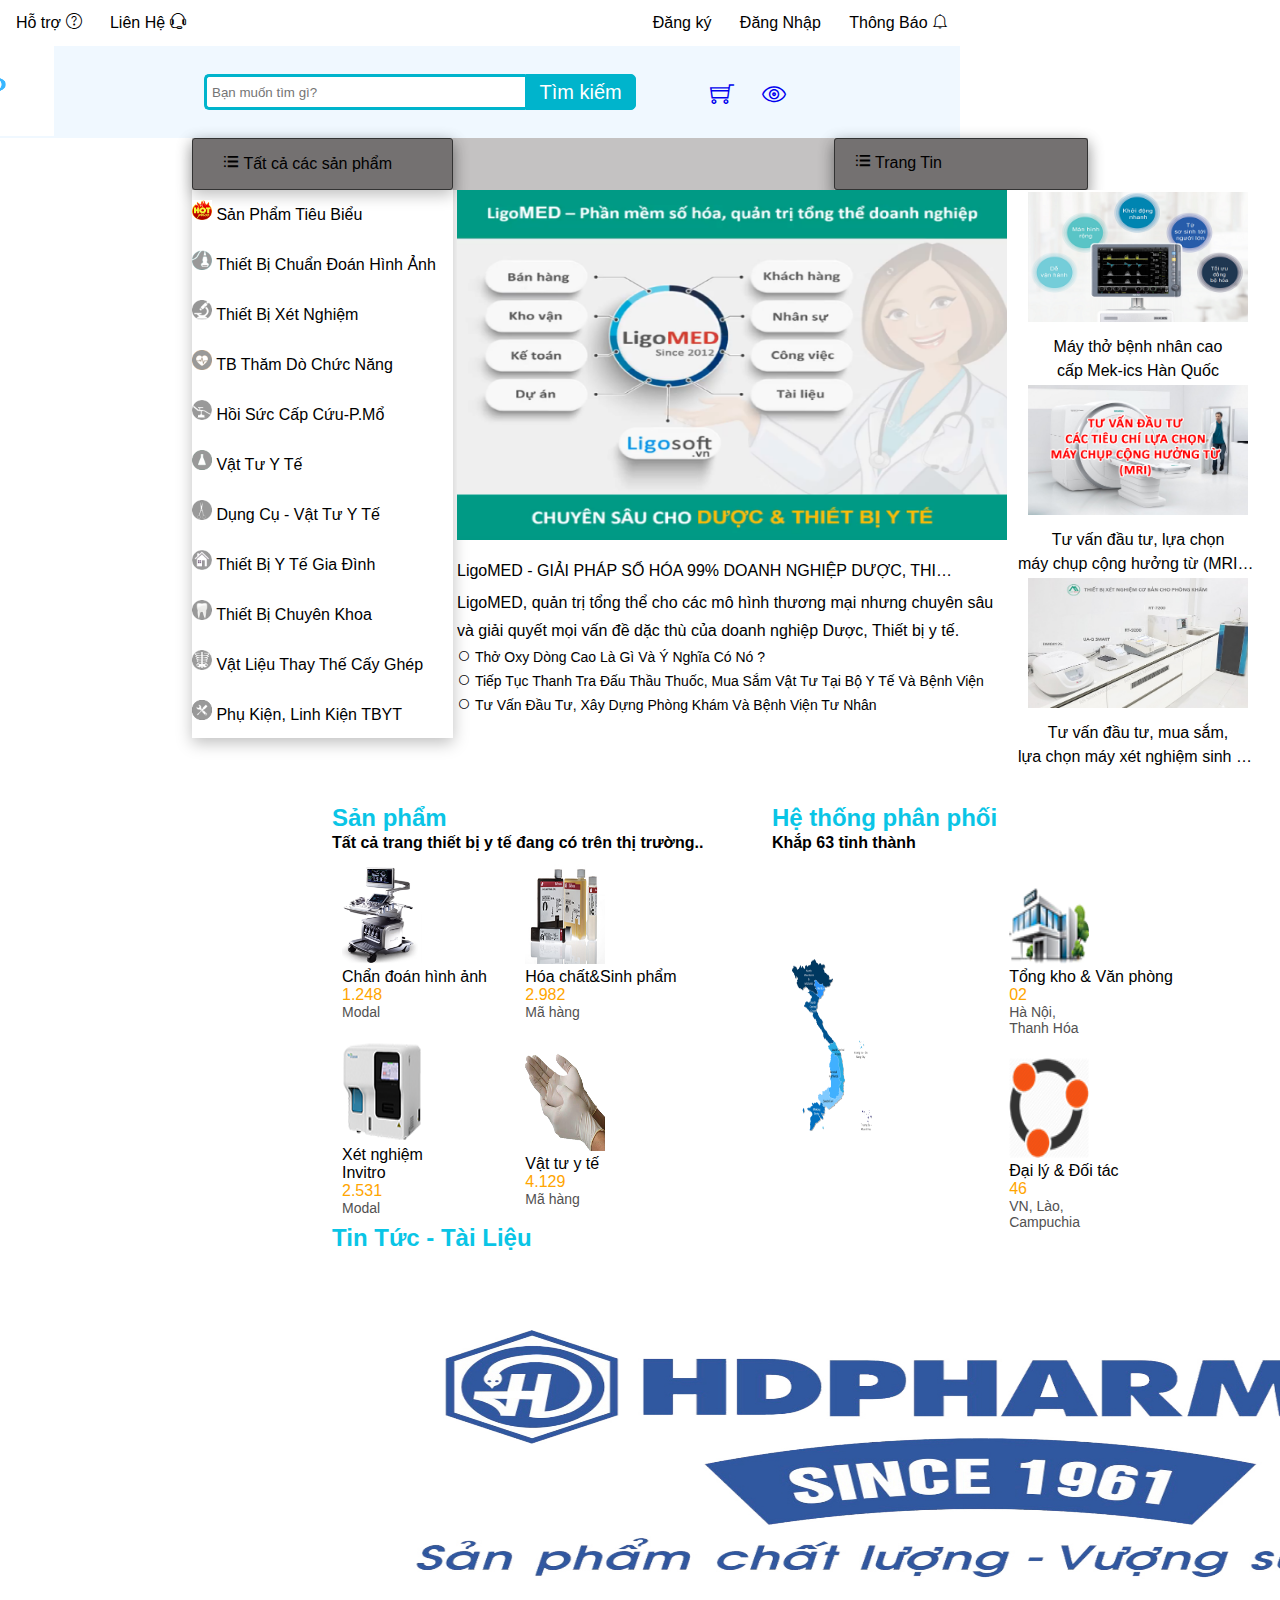
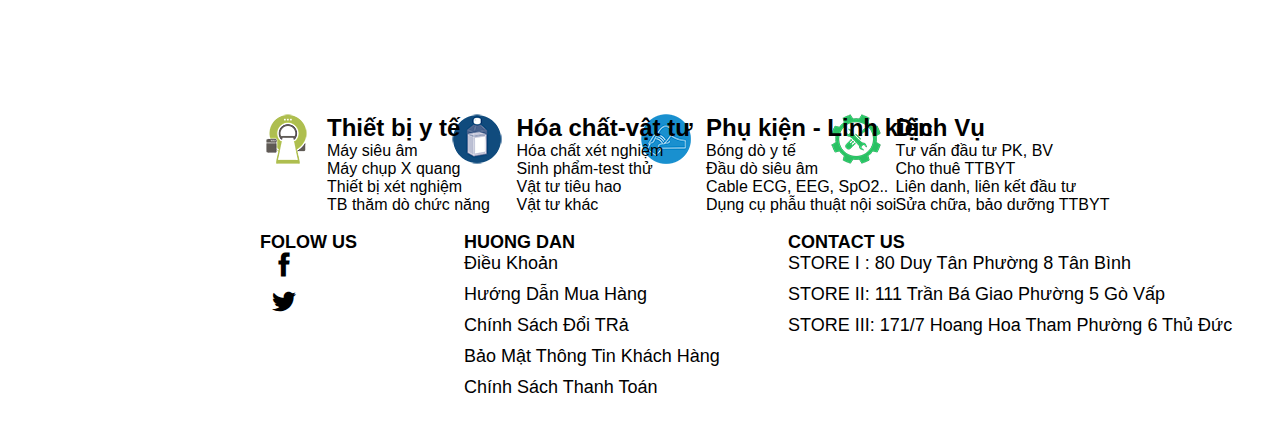
==== index.html @ 3cb0aa47 "update code" ====
<!DOCTYPE html>
<html lang="en">
<head>
    <meta charset="UTF-8">
    <meta http-equiv="X-UA-Compatible" content="IE=edge">
    <meta name="viewport" content="width=device-width, initial-scale=1.0">
    <title>Vật tư K&P</title>
    <link rel="stylesheet" href="./css/projecct1.css">
    <link rel="stylesheet" href="./themify-icons-font/themify-icons/themify-icons.css">
    <link rel="website icon" type="png" href="./img/K.png">
</head>
<body>
    <div class="wrapper">
        <header>
            <div class="top-header">
                <ul class="menu">
                    <li><a href="./html/project1.html">
                        Trang Chủ
                        <i class="ti-home"></i>
                    </a></li>
                    <li><a href="#">
                        Hỗ trợ
                        <i class="ti-help-alt"></i>
                    </a></li>
                    <li><a href="#" id="btnLH">
                        Liên Hệ
                        <i class="ti-headphone-alt"></i>
                    </a></li>
                </ul>
                <ul class="login">
                    <li><a href="./html/login.html">Đăng ký</a></li>
                    <li><a href="./html/login.html">Đăng Nhập</a></li>
                    <li><a href="#">
                        Thông Báo
                        <i class="ti-bell"></i>
                    </a></li>
                </ul>
            </div>
            <div class="bot-header">
                <div class="logo">
                    <img src="./img/K.png" alt="" height="90px" width="150px">
                </div>
                <div class="wrap">
                    <form action="" class="search" method="post">
                        <input type="text" class="searchTerm" placeholder="Bạn muốn tìm gì?" >
                        <button type="submit" class="searchButton" disabled>
                          Tìm kiếm 
                       </button>
                     </form>
                </div>
                
                 <div class="shop-cart">
                        <ul class="shop-icon">
                            <li><a href="#">
                                <i class="ti-shopping-cart"></i>
                            </a></li>
                            <li><a href="#">
                                <i class="ti-eye"></i>
                            </a></li>
                        </ul>
                </div>
              
            </div>
        </header>
        <div class="nav">
                    <ul class="product">
                        <a href="./html/product0.html"><i class="ti-menu-alt"></i>
                            Tất cả các sản phẩm
                             </a>
                        <div class="sub-nav">
                        <div class="menu-nav">
                            <li>
                                <a href="./html/product.html">
                                    <img src="./img/hot.png" alt="" width="20px" height="20px">
                                    Sản phẩm tiêu biểu
                                </a>
                                <ul class="product-1"  style="padding: 0 24px 0 0 ; top: 0px;">
                                    <li>
                                        <a href="#">
                                            <img src="./img/humasis-viet-nam.jpg" alt="" width="20px" height="20px" >
                                            Thiết Bị Chuẩn Đoán Hình Ảnh</a>
                                    </li>
                                    <li>
                                        <a href="#">
                                            <img src="./img/0-may-dien-tim.jpg" alt="" width="20px" height="20px">
                                            Thiết Bị Thăm Dò Chức Năng</a>
                                    </li>
                                    <li>
                                        <a href="#">
                                            <img src="./img/may-sinh-hoa.jpg" alt="" width="20px" height="20px">
                                            Thiết Bị Phòng Xét Nghiệm</a>
                                    </li>
                                    <li>
                                        <a href="#">
                                            <img src="./img/0-may-noi-soi.jpg" alt="" width="20px" height="20px">
                                            Thiết Bị Nội Soi </a>
                                    </li>
                                    <li>
                                        <a href="#">
                                            <img src="./img/0-may-dien-tim.jpg" alt="" width="20px" height="20px"
                                            >
                                            Linh Kiện, Phụ Kiện Y Tế</a>
                                    </li>
                                    <div class="product-2">
                                        <img src="./img/0-Mindray_1.jpg" alt="" width="550px" height="300px">
                                    </div>
                                    <div class="container-1">
                                       <table>
                                        <tr>
                                            <th >
                                                    <img src="./img/Mindray3.jpg" alt="" width="183px" height="150px">
                                            </th>
                                            <th >
                                                    <img src="./img/Mindray2.jpg" alt="" width="183px" height="150px">
                                            </th>
                                            <th >
                                                    <img src="./img/Mindray4.jpg" alt="" width="183px" height="150px">
                                            </th>
                                        </tr>
                                       </table>
                                    </div> 
                                </ul>
                            </li>
                            <li>
                                <a href="./html/product1.html">
                                    <img src="./img/1-sieu-am-4d.png" alt="" width="20px" height="20px">
                                    Thiết bị chuẩn đoán hình ảnh   </a>
                                    <ul class="product-1" style="padding: 0 47px 0 0 ;  top: 0px; "><li>
                                            <a href="#">
                                                <img src="./img/humasis-viet-nam.jpg" alt="" width="20px" height="20px">
                                                Máy Siêu âm</a>
                                        </li>
                                        <li>
                                            <a href="#">
                                                <img src="./img/0-may-x-quang.jpg" alt="" width="20px" height="20px">
                                                máy x quang</a>
                                        </li>
                                        <li>
                                            <a href="#">
                                                <img src="./img/may-ct-scanner.jpg" alt="" width="20px" height="20px">
                                                chụp cắt lớp -CT scaner</a>
                                        </li>
                                        <li>
                                            <a href="#">
                                                <img src="./img/0-may-mri.jpg" alt=""width="20px" height="20px">
                                                máy công hưởng từ - RMI </a>
                                        </li>
                                        <li>
                                            <a href="#">
                                                <img src="./img/0-may-noi-soi.jpg" alt="" width="20px" height="20px">
                                                máy soi nội soi</a>
                                        </li>
                                        <div class="product-2">
                                            <img src="./img/GE_1.png" alt="" width="550px" height="300px">
                                        </div>
                                        <div class="container-1">
                                           <table>
                                        
                                            <tr>
                                                <th >
                                                        <img src="./img/Philips1.jpg" alt="" width="183px" height="150px">
                                                </th>
                                                <th >
                                                        <img src="./img/siemens1.jpg" alt="" width="183px" height="150px">
                                                </th>
                                                <th >
                                                        <img src="./img/toshiba-1.jpg" alt="" width="183px" height="150px">
                                                </th>
                                               
                                            </tr>
                                            
                                           </table>
                                        </div> 
                                    </ul>
                            </li>
                            <li>
                                <a href="./html/product2.html">
                                    <img src="./img/xet-nghiem.png" alt="" width="20px" height="20px">
                                    Thiết bị xét nghiệm </a>
                                    <ul class="product-1  " style="padding: 0 47px 0 0 ;  top: 0px; ">
                                        <li>
                                            <a href="#">
                                                <img src="./img/may-huyet-hoc.jpg" alt="" width="20px" height="20px">
                                                máy xét nghiệm huyết học</a>
                                        </li>
                                        <li>
                                            <a href="#">
                                                <img src="./img/may-sinh-hoa.jpg" alt="" width="20px" height="20px">
                                                máy xét nghiệm sinh hóa</a>
                                        </li>
                                        <li>
                                            <a href="#">
                                                <img src="./img/may-nuoc-tieu.jpg" alt=""width="20px" height="20px" >
                                                máy xét nghiệm nước tiểu</a>
                                        </li>
                                        <li>
                                            <a href="#">
                                                <img src="./img/may-xet-nghiem.png" alt="" width="20px" height="20px">
                                                 máy xét nghiệm khác </a>
                                        </li>
                                        <li>
                                            <a href="#">
                                                <img src="./img/may-mien-dich.jpg" alt="" width="20px" height="20px">
                                                Máy xét nghiệm miễn dịch</a>
                                        </li>
                                        <div class="product-2">
                                            <img src="./img/0-Sysmex_1.jpg" alt="" width="550px" height="300px">
                                        </div>
                                        <div class="container-1">
                                           <table>
                                            <tr>
                                                <th >
                                                        <img src="./img/Mek1.jpg" alt="" width="183px" height="150px">
                                                </th>
                                                <th >
                                                        <img src="./img/bionet-1.jpg" alt="" width="183px" height="150px">
                                                </th>
                                                <th >
                                                        <img src="./img/Bistos1.jpg" alt="" width="183px" height="150px">
                                                </th>
                                            </tr>
                                           </table>
                                        </div> 
                                    </ul>
                            </li>
                            <li>
                                <a href="./html/product3.html">
                                    <img src="./img/tham-do-chuc-nang.png" alt="" width="20px" height="20px">
                                    TB thăm dò chức năng </a>
                                    <ul class="product-1" style="padding: 0 85px 0 0 ; top: 0px;  ">
                                        <li>
                                            <a href="#">
                                                <img src="./img/0-may-dien-tim.jpg" alt="" width="20px" height="20px">
                                                máy điện tim</a>
                                        </li>
                                        <li>
                                            <a href="#">
                                                <img src="./img/may-dien-nao.jpg" alt="" width="20px" height="20px">
                                                máy điện não</a>
                                        </li>
                                        <li>
                                            <a href="#">
                                                <img src="./img/may-do-thinh-luc.jpg" alt="" width="20px" height="20px">
                                                thiết bị thính học</a>
                                        </li>
                                        <li>
                                            <a href="#">
                                                <img src="./img/may-do-loang-xuong.jpg" alt="" width="20px" height="20px">
                                                máy đo loãng xương </a>
                                        </li>
                                        <li>
                                            <a href="#">
                                                <img src="./img/may-dien-co.jpg" alt="" width="20px" height="20px">
                                                máy điện cơ</a>
                                        </li>
                                        <div class="product-2">
                                            <img src="./img/karl-storz.jpg" alt="" width="550px" height="300px">
                                        </div>
                                        <div class="container-1">
                                           <table>
                                            <tr>
                                                <th >
                                                        <img src="./img/Drager1.jpg" alt="" width="183px" height="150px">
                                                </th>
                                                <th >
                                                        <img src="./img/Stryker.jpg" alt="" width="183px" height="150px">
                                                </th>
                                                <th >
                                                        <img src="./img/Mek1.jpg" alt="" width="183px" height="150px">
                                                </th>
                                            </tr>
                                           </table>
                                        </div> 
                                    </ul>
                            </li>
                            <li>
                                <a href="./html/product4.html">
                                    <img src="./img/phong-mo.png" alt="" width="20px" height="20px">
                                    Hồi sức cấp cứu-P.Mổ</a>
                                    <ul class="product-1" style="padding: 0 80px 0 0 ; top: 0px;  ">
                                        <li>
                                            <a href="#">
                                                <img src="./img/ban-mo.jpg" alt="" width="20px" height="20px">
                                                bàn mổ</a>
                                        </li>
                                        <li>
                                            <a href="#">
                                                <img src="./img/den-mo.jpg" alt="" width="20px" height="20px">
                                                đèn mổ</a>
                                        </li>
                                        <li>
                                            <a href="#">
                                                <img src="./img/phau-thuat-noi-soi.jpg" alt="" width="20px" height="20px">
                                                TB phẫu thuật nội soi</a>
                                        </li>
                                        <li>
                                            <a href="#">
                                                <img src="./img/may-tho.jpg" alt="" width="20px" height="20px">
                                                máy gây mê máy thở </a>
                                        </li>
                                        <li>
                                            <a href="#">
                                                <img src="./img/may-soc-tim.jpg" alt="" width="20px" height="20px">
                                                thiết bị khác</a>
                                        </li>
                                        <div class="product-2">
                                            <img src="./img/karl-storz.jpg" alt="" width="550px" height="300px">
                                        </div>
                                        <div class="container-1">
                                           <table>
                                            <tr>
                                                <th >
                                                        <img src="./img/Drager1.jpg" alt="" width="183px" height="150px">
                                                </th>
                                                <th >
                                                        <img src="./img/Stryker.jpg" alt="" width="183px" height="150px">
                                                </th>
                                                <th >
                                                        <img src="./img/Mek1.jpg" alt="" width="183px" height="150px">
                                                </th>
                                            </tr>
                                           </table>
                                        </div> 
                                    </ul>
                            </li>
                            <li>
                                <a href="./html/product5.html">
                                    <img src="./img/2-0-Chemistry-Icon-VECTOR.png" alt="" width="20px" height="20px">
                                    Vật tư y tế </a>
                                    <ul class="product-1" style="top: 0px;">
                                        <li>
                                            <a href="#">
                                                <img src="./img/0-bom-kim-tiem.jpeg" alt="" width="20px" height="20px">
                                                vật tư tiêu hao </a>
                                        </li>
                                        <li>
                                            <a href="#">
                                                <img src="./img/phim-x-quang.jpg" alt="" width="20px" height="20px">
                                                VT chẩn đoán hình ảnh</a>
                                        </li>
                                        <li>
                                            <a href="#">
                                                <img src="./img/vat-lieu-nha-khoa.jpeg" alt="" width="20px" height="20px">
                                                vật tư vật liệu nha khoa</a>
                                        </li>
                                        <li>
                                            <a href="#">
                                                <img src="./img/vat-tu-chan-thuong-chinh-hinh.png" alt="" width="20px" height="20px">
                                                vật tư chấn thương chỉnh hình </a>
                                        </li>
                                        <li>
                                            <a href="#">
                                                <img src="./img/vat-tu-tham-my.jpg" alt="" width="20px" height="20px">
                                                vật tư y tế khác </a>
                                        </li>
                                        <div class="product-2">
                                            <img src="./img/0-vat-tu-y-te.jpg" alt="" width="550px" height="300px">
                                        </div>
                                        <div class="container-1">
                                           <table>
                                            <tr>
                                                <th >
                                                        <img src="./img/0-vat-tu-tieu-hao-nhua.jpg" alt="" width="183px" height="150px">
                                                </th>
                                                <th >
                                                        <img src="./img/vat-tu-tieu-hao-giay.jpg" alt="" width="183px" height="150px">
                                                </th>
                                                <th >
                                                        <img src="./img/vat-tu-tieu-hao-bong-vai.jpg" alt="" width="183px" height="150px">
                                                </th>
                                            </tr>
                                           </table>
                                        </div> 
                                    </ul>
                            </li>
                            <li>
                                <a href="./html/product6.html">
                                    <img src="./img/dung-cu-phau-thuat.png" alt="" width="20px" height="20px">
                                    dụng cụ - vật tư y tế</a>
                                    <ul class="product-1" style="padding: 0 47px 0 0 ;  top: 0px; ">
                                        <li>
                                            <a href="#">
                                                <img src="./img/giuong-y-te.jpg" alt="" width="20px" height="20px">
                                                nội thất y tế </a>
                                        </li>
                                        <li>
                                            <a href="#">
                                                <img src="./img/hop-hap-dung-cu.jpg" alt="" width="20px" height="20px">
                                                dụng cụ khám</a>
                                        </li>
                                        <li>
                                            <a href="#">
                                                <img src="./img/ong-nghe-y-te.jpg" alt="" width="20px" height="20px">
                                                dụng cụ phẫu thuật mở</a>
                                        </li>
                                        <li>
                                            <a href="#">
                                                <img src="./img/dung-cu-phau-thuat-noi-soi.jpg" alt="" width="20px" height="20px">
                                                dụng cụ phẫu thuật nội soi</a>
                                        </li>
                                        <li>
                                            <a href="#">
                                                <img src="./img/dung-cu-y-te.jpg" alt="" width="20px" height="20px">
                                                vật dụng y tế </a>
                                        </li>
                                        <div class="product-2">
                                            <img src="./img/phau-thuat-noi-soi-karl-storz-full-hd.jpg" alt="" width="550px" height="300px">
                                        </div>
                                        <div class="container-1">
                                           <table>
                                            <tr>
                                                <th >
                                                        <img src="./img/dung-cu-phau-thuat-mo.jpg" alt="" width="183px" height="150px">
                                                </th>
                                                <th >
                                                        <img src="./img/0-dung-cu-kham-ben.jpg" alt="" width="183px" height="150px">
                                                </th>
                                                <th >
                                                        <img src="./img/0-noi-that-benh-vien.jpg" alt="" width="183px" height="150px">
                                                </th>
                                            </tr>
                                           </table>
                                        </div> 
                                    </ul>
                            </li>
                            <li>
                                <a href="./html/product7.html">
                                    <img src="./img/y-te-gia-dinh.png" alt="" width="20px" height="20px">
                                    Thiết bị y tế gia đình </a>
                                    <ul class="product-1" style="padding: 0 88px 0 0 ; top: 0px;  ">
                                        <li>
                                            <a href="#">
                                                <img src="./img/1-may-do-huyet-ap.jpg" alt="" width="20px" height="20px">
                                                máy đo huyết áp</a>
                                        </li>
                                        <li>
                                            <a href="#">
                                                <img src="./img/may-do-duong-huyet.jpg" alt="" width="20px" height="20px">
                                                máy đo đường huyết</a>
                                        </li>
                                        <li>
                                            <a href="#">
                                                <img src="./img/nhiet-ke-hong-ngoai.jpg" alt="" width="20px" height="20px">
                                                nhiệt kế</a>
                                        </li>
                                        <li>
                                            <a href="#">
                                                <img src="./img/may-tro-thinh.jpg" alt="" width="20px" height="20px">
                                                máy trợ thính </a>
                                        </li>
                                        <li>
                                            <a href="#">
                                                <img src="./img/may-massage.png" alt="" width="20px" height="20px">
                                                máy mát xa</a>
                                        </li>
                                        <div class="product-2">
                                            <img src="./img/may-do-huyet-ap-dien-tu.jpg" alt="" width="550px" height="300px">
                                        </div>
                                        <div class="container-1">
                                           <table>
                                            <tr>
                                                <th >
                                                        <img src="./img/may-hut-dich-dom-dai.jpg" alt="" width="183px" height="150px">
                                                </th>
                                                <th >
                                                        <img src="./img/may-khi-dung.jpg" alt="" width="183px" height="150px">
                                                </th>
                                                <th >
                                                        <img src="./img/may-tro-thinh-1.jpg" alt="" width="183px" height="150px">
                                                </th>
                                            </tr>
                                           </table>
                                        </div> 
                                    </ul>
                            </li>
                            <li>
                                <a href="./html/product8.html">
                                    <img src="./img/rang-ham-mat.png" alt="" width="20px" height="20px">
                                    Thiết bị chuyên khoa</a>
                                    <ul class="product-1" style="padding: 0 88px 0 0 ;  top: 0px; ">
                                        <li>
                                            <a href="#">
                                                <img src="./img/0-khoan-xuong.png" alt="" width="20px" height="20px">
                                                khoa chấn thương chỉnh hình</a>
                                        </li>
                                        <li>
                                            <a href="#">
                                                <img src="./img/may-soi-co-tu-cung.jpg" alt="" width="20px" height="20px">
                                                khoa sản - nhi</a>
                                        </li>
                                        <li>
                                            <a href="#">
                                                <img src="./img/ghe-tai-mui-hong.jpg" alt="" width="20px" height="20px">
                                                khoa tai mũi họng</a>
                                        </li>
                                        <li>
                                            <a href="#">
                                                <img src="./img/ghe-rang.jpg" alt="" width="20px" height="20px">
                                               khoa răng hàm mặt </a>
                                        </li>
                                        <li>
                                            <a href="#">
                                                <img src="./img/may-do-khuc-xa.jpg" alt="" width="20px" height="20px">
                                                khoa mắt</a>
                                        </li>
                                        <div class="product-2">
                                            <img src="./img/bionet.jpg" alt="" width="550px" height="300px">
                                        </div>
                                        <div class="container-1">
                                           <table>
                                        
                                            <tr>
                                                <th >
                                                        <img src="./img/bistos.jpg" alt="" width="183px" height="150px">
                                                </th>
                                                <th >
                                                        <img src="./img/ak.jpg" alt="" width="183px" height="150px">
                                                </th>
                                                <th >
                                                        <img src="./img/zerone.jpg" alt="" width="183px" height="150px">
                                                </th>
                                               
                                            </tr>
                                            
                                           </table>
                                        </div> 
                                    </ul>
                            </li>
                            <li>
                                <a href="./html/product9.html">
                                    <img src="./img/0-chup-x-quang.jpg" alt="" width="20px" height="20px">
                                    vật liệu thay thế cấy ghép</a>
                                    <ul class="product-1" style="padding: 0 88px 0 0 ; top: 0px;  ">
                                        <li>
                                            <a href="#">
                                                <img src="./img/tim_nhan_tao.jpg" alt="" width="20px" height="20px">
                                                khoa tim mạch lồng ngực </a>
                                        </li>
                                        <li>
                                            <a href="#">
                                                <img src="./img/kho_mat.jpg" alt="" width="20px" height="20px">
                                                khoa mắt</a>
                                        </li>
                                        <li>
                                            <a href="#">
                                                <img src="./img/0-ho_hinh_y_khoa.jpg" alt="" width="20px" height="20px">
                                                khoa chấn thương chỉnh hình cột sống</a>
                                        </li>
                                        <li>
                                            <a href="#">
                                                <img src="./img/mang_nhi.jpg" alt="" width="20px" height="20px">
                                                khoa tai-mũi-họng </a>
                                        </li>
                                        <li>
                                            <a href="#">
                                                <img src="./img/khop_nhan_tao.jpg" alt="" width="20px" height="20px">
                                                vật liệu cấy ghép khác</a>
                                        </li>
                                        <div class="product-2">
                                            <img src="./img/Vat-lieu-cay-ghep-thay-the.jpg" alt="" width="550px" height="300px">
                                        </div>
                                        <div class="container-1">
                                           <table>
                                            <tr>
                                                <th >
                                                        <img src="./img/ProgramDirectorPatrick.jpg" alt="" width="183px" height="150px">
                                                </th>
                                                <th >
                                                        <img src="./img/83.jpg" alt="" width="183px" height="150px">
                                                </th>
                                                <th >
                                                        <img src="./img/phau-thuat-thay-the-doan-dong-mach-chu-bi-boc-tach.jpg" alt="" width="183px" height="150px">
                                                </th>
                                               
                                            </tr>
                                           </table>
                                        </div> 
                                    </ul>
                            </li>
                            <li>
                                <a href="./html/product10.html">
                                    <img src="./img/sua-thiet-bi-y-te.png" alt="" width="20px" height="20px">
                                    phụ kiện, linh kiện TBYT </a>
                                    <ul class="product-1" style="padding: 0 88px 0 0 ; top: 0px;  ">
                                        <li>
                                            <a href="#">
                                                <img src="./img/phu_kien.png" alt="" width="20px" height="20px">
                                                linh kiện phụ kiện theo máy</a>
                                        </li>
                                        <li>
                                            <a href="#">
                                                <img src="./img/0-dau-do-sieu-am.jpg" alt="" width="20px" height="20px">
                                                linh kiện phụ kiện chung</a>
                                        </li>
                                      
                                        <li>
                                            <a href="#">
                                                <img src="./img/dichvu.png" alt="" width="20px" height="20px">
                                                dịch vụ kỹ thuật </a>
                                        </li>
                                       
                                        <div class="product-2">
                                            <img src="./img/danh-sach-phu-kien-tat-ca-cac-hang.jpg" alt="" width="550px" height="300px">
                                        </div>
                                        <div class="container-1">
                                           <table>
                                            <tr>
                                                <th >
                                                        <img src="./img/ong-soi-tmh-optice-shenda.jpg" alt="" width="183px" height="150px">
                                                </th>
                                                <th >
                                                        <img src="./img/phu-kien-dao-mo-dien.jpg" alt="" width="183px" height="150px">
                                                </th>
                                                <th >
                                                        <img src="./img/linh-kien-may-tho-gay-me.jpg" alt="" width="183px" height="150px">
                                                </th>
                                               
                                            </tr>
                                            
                                           </table>
                                        </div> 
                            </li>
                        </div> 
                    </div> 

                    <div class="slider">
                        <a href="#" >
                            <img src="./img/ligomed-2.png" alt="" width="550px" height="350px">
                        </a>
                        <a href="#"class="text"
                        >LigoMED - GIẢI PHÁP SỐ HÓA 99% DOANH NGHIỆP DƯỢC, THIẾT BỊ Y TẾ
                        </a>
                        <p  style="line-height: 28px; overflow: hidden;">LigoMED, quản trị tổng thể cho các mô hình thương mại nhưng chuyên sâu <br>
                            và giải quyết mọi vấn đề dặc thù của doanh nghiệp Dược, Thiết bị y tế.</p>
                        <ul class="slider1">
                            <li> <a href="#">
                                 <i class="ti-control-record"></i>   Thở Oxy dòng cao là gì và ý nghĩa có nó ?
                            </a></li>
                            <li><a href="#">
                              <i class="ti-control-record"></i>  Tiếp tục thanh tra đấu thầu thuốc, mua sắm vật tư tại Bộ Y tế và bệnh viện
                            </a></li>
                            <li><a href="#">
                                <i class="ti-control-record"></i> Tư vấn đầu tư, xây dựng Phòng khám và Bệnh viện tư nhân

                            </a></li>
                        </ul>
                        <div class="table-1">
                            <table>
                                <tr>
                                    <td>
                                        <a href="#">
                                            <img src="./img/may-tho-mek.png" alt="" width="220px" height="130px"> 
                                            <p class="p1">Máy thở bệnh nhân cao <br>
                                                cấp Mek-ics Hàn Quốc</p>
                                        </a>
                                       
                                    </td>
                            
                                </tr>
                                <tr>
                                    <td>
                                        <a href="#">
                                            <img src="./img/lua-chon-may-chup-cong-huong-tu-mri.png" alt="" width="220px"  height="130px">
                                            <p class="p1">Tư vấn đầu tư, lựa chọn <br>
                                                 máy chụp cộng hưởng từ (MRI) hiệu quả nhất</p>
                                        </a>
                                    </td>
                                </tr>
                                <tr>
                                    <td>
                                        <a href="#">
                                            <img src="./img/Gioi thieu Combo may xét nghiem Rayto.jpg" alt="" width="220px"  height="130px">
                                            <p class="p1">Tư vấn đầu tư, mua sắm, <br>
                                                 lựa chọn máy xét nghiệm sinh hóa máu</p>
                                        </a>
                                    </td>
                                </tr>
                            </table>
                        </div>
                        
                    </div>
                    </ul>
                 <ul class="news-site">
                                  
                    <a href="#">
                        <i class="ti-menu-alt"></i>
                        Trang Tin
                    </a>
                    <li><a href="#">
                        <img src="./img/bg-li-tt1.png" alt="" width="20px" height="20px">
                        tin tức tổng hợp</a></li>
                    <li><a href="#">
                        <img src="./img/dau-tu-thiet-bi-y-te.png" alt="" width="20px" height="20px">
                        đầu tư bệnh viện phòng khám</a></li>
                    <li><a href="#">
                        <img src="./img/kien-thuc-thiet-bi-y-te.png" alt="" width="20px" height="20px">
                        cẩm nang trang thiết bị y tế </a></li>
                    <li><a href="#">
                        <img src="./img/cong-nghe-moi.jpg" alt="" width="20px" height="20px">
                        sản phẩm công nghệ mới </a></li>
                    <li><a href="#">
                        <img src="./img/hang-san-xuat-thiet-bi-y-te.png" alt="" width="20px" height="20px">
                        giới thiệu các hãng sản xuất </a></li>
                </ul>
            </div>
            <section>
                <div class="div-1">
                    <div class="div-2">
                        <table class="container-3">
                            <tr>
                                <th style="float: left;">
                                    <a href="#">Sản phẩm</a>
                                </th>
                            </tr>
                            <th colspan="2">
                                <p>Tất cả trang thiết bị y tế đang có trên thị trường..</p>
                            </th>
                            <tr>
                                <td>
                                    <div class="div-12">
                                        <img src="./img/sieuam.png" alt="" width="80px" height="100px">
                                    </div>
                                    <div class="div-8">
                                        <div class="div-9"> Chẩn đoán hình ảnh</div>
                                        <div class="div-10">1.248</div>
                                        <div class="div-11">Modal</div>
                                    </div>
                                </td>
                                <td>
                                    <div class="div-12">
                                        <img src="./img/hoachat.jpg" alt="" width="80px" height="100px">
                                    </div>
                                    <div class="div-8">
                                        <div class="div-9"> Hóa chất&Sinh phẩm</div>
                                        <div class="div-10">2.982</div>
                                        <div class="div-11">Mã hàng</div>
                                    </div>
                                </td>
                            </tr>
                            <tr>
                                <td>
                                    <div class="div-12">
                                        <img src="./img/xetnghiem.png" alt="" width="80px" height="100px">
                                    </div>
                                    <div class="div-8">
                                        <div class="div-9"> Xét nghiệm <br>Invitro</div>
                                        <div class="div-10">2.531</div>
                                        <div class="div-11">Modal</div>
                                    </div>
                                </td>
                                <td>
                                    <div class="div-12">
                                        <img src="./img/vattu.png" alt="" width="80px" height="100px">
                                    </div>
                                    <div class="div-8">
                                        <div class="div-9"> Vật tư y tế</div>
                                        <div class="div-10">4.129</div>
                                        <div class="div-11">Mã hàng</div>
                                    </div>
                                </td>
                            </tr>
                        </table>
                    </div>
                    <div class="div-3">
                        <table class="container-3">
                            <tr>
                                <th>
                                    <a href="#">Hệ thống phân phối</a>
                                </th>
                            </tr>
                            <tr>
                                <th colspan="2">
                                    <p style="float: left;">Khắp 63 tỉnh thành</p>
                                </th>
                            </tr>
                            <tr>
                                <td rowspan="2">
                                    <div class="div-12">
                                         <img src="./img/bando.png" alt="" width="100px" height="180px">
                                    </div>
                        
                                 </td>
                                <td>
                                    <div class="div-12">
                                         <img src="./img/vanphong.png" alt="" width="80px" height="100px">
                                    </div>
                                    <div class="div-8">
                                    <div class="div-9"> Tổng kho & Văn phòng</div>
                                    <div class="div-10">02</div>
                                    <div class="div-11">Hà Nội,<br>
                                        Thanh Hóa</div>
                                    </div>
                                </td>
                            </tr>
                            <tr>
                                <td>
                                    <div class="div-12">
                                        <img src="./img/doitac.png" alt="" width="80px" height="100px">
                                    </div>
                                    <div class="div-8">
                                        <div class="div-9"> Đại lý & Đối tác</div>
                                        <div class="div-10">46</div>
                                        <div class="div-11">VN, Lào,<br>
                                        Campuchia</div>
                                    </div>
                                </td>
                            </tr>
                        </table>
                    </div>
                    <div class="div-4" >
                        <table class="container-3">
                            <tr>
                                <th style="float: left;">
                                    <a href="#">Tin Tức - Tài Liệu</a>
                                </th>
                            </tr>
                            <th colspan="2">
                                <p style="float: left;">Tin tức, tài liệu, văn bản..trang thiết bị y tế</p>
                            </th>
                            <tr>
                                <td>
                                    <div class="div-12">
                                        <img src="./img/catalogue.png" alt="" width="80px" height="100px">
                                    </div>
                                    <div class="div-8">
                                        <div class="div-9"> Catalouge, Manual..</div>
                                        <div class="div-10">6.479</div>
                                        <div class="div-11">Tài liệu</div>
                                    </div>
                                </td>
                                <td>
                                    <div class="div-12">
                                        <img src="./img/hospital.png" alt="" width="80px" height="100px">
                                    </div>
                                    <div class="div-8">
                                        <div class="div-9"> Tư Vấn Đầu Tư, Mua Sắm</div>
                                        <div class="div-10">295</div>
                                        <div class="div-11">Bài Viết</div>
                                    </div>
                                </td>                                
                            </tr>
                                <tr>
                                    <td>
                                        <div class="div-12">
                                            <img src="./img/boyte.png" alt="" width="80px" height="100px">
                                        </div>
                                        <div class="div-8">
                                            <div class="div-9"> Nghị định, Thông tư,<br> Công văn..</div>
                                            <div class="div-10">192</div>
                                            <div class="div-11">Văn bản</div>
                                        </div>
                                    </td>                           
                                    <td>
                                        <div class="div-12">
                                            <img src="./img/news.png" alt="" width="80px" height="100px">
                                        </div>
                                        <div class="div-8">
                                            <div class="div-9"> Tin Tức TBYT</div>
                                            <div class="div-10">683</div>
                                            <div class="div-11">Update liên tục..</div>
                                        </div>
                                    </td>         
                                </tr>
                        </table>
                    </div>
                </div>
                <div class="banner">
                    <img src="./img/logo-1600x900.jpg" alt="" height="400px " width="1300px">
                </div>
            </section>
            <aside></aside> 
               <footer>
                    <table class="container-4">
                        <tr >
                            <td>
                                <div class="div_1"><img src="./img/ctscan.png" alt=""></div>
                                <div class="div_2"> <h4>Thiết bị y tế</h4>
                                    <div class="div_3">
                                        <p>
                                            <a href="#"> Máy siêu âm</a>
                                        </p>
                                        <p>
                                            <a href="#">Máy chụp X quang</a>
                                        </p>
                                        <p>
                                            <a href="#">Thiết bị xét nghiệm</a>
                                        </p>
                                        <p>
                                            <a href="#"> TB thăm dò chức năng</a>
                                        </p>
                                    </div>
                                </div>
                                
                            </td>
                            
                            <td >
                                <div class="div_1"><img src="./img/hoachatvattu.png" alt=""></div>
                                <div class="div_2"> <h4>Hóa chất-vật tư</h4>
                                    <div class="div_3">
                                        <p>
                                            <a href="#"> Hóa chất xét nghiệm</a>
                                        </p>
                                        <p>
                                            <a href="#">Sinh phẩm-test thử</a>
                                        </p>
                                        <p>
                                            <a href="#">Vật tư tiêu hao</a>
                                        </p>
                                        <p>
                                            <a href="#">Vật tư khác </a>
                                        </p>
                                    </div>
                                </div>
                            </td>
                            <td>
                                <div class="div_1"><img src="./img/phukien.png" alt=""></div>
                                <div class="div_2"> <h4>Phụ kiện - Linh kiện </h4>
                                    <div class="div_3">
                                        <p>
                                            <a href="#"> Bóng dò y tế</a>
                                        </p>
                                        <p>
                                            <a href="#">Đầu dò siêu âm</a>
                                        </p>
                                        <p>
                                            <a href="#">Cable ECG, EEG, SpO2..</a>
                                        </p>
                                        <p>
                                            <a href="#"> Dụng cụ phẫu thuật nội soi</a>
                                        </p>
                                    </div>
                                </div>
                                
                            </td>
                            <td>
                                <div class="div_1"><img src="./img/dichvukt.png" alt=""></div>
                                <div class="div_2"> <h4>Dịch Vụ</h4>
                                    <div class="div_3">
                                        <p>
                                            <a href="#">Tư vấn đầu tư PK, BV</a>
                                        </p>
                                        <p>
                                            <a href="#">Cho thuê TTBYT</a>
                                        </p>
                                        <p>
                                            <a href="#">Liên danh, liên kết đầu tư</a>
                                        </p>
                                        <p>
                                            <a href="#">Sửa chữa, bảo dưỡng TTBYT</a>
                                        </p>
                                    </div>
                                </div>
                                
                            </td>
                           

                        </tr>
                    </table>
                   <div class="row">
                      <div class="boxcenter2">
                       <div class="boxfooter1 colorc mgr2">
                           <h4>FOLOW US</h4>
                            <div class="add mgb10">
                                <a href="https://m.me/shopvattuyte">
                                    <I class="ti-facebook"></I> 
                                </a>   
                   
                            </div>
                            <div class="add mgb10">
                                <a href="https://m.me/shopvattuyte">
                                <i class="ti-twitter-alt"></i>
                                </a>
                            </div>
                       </div>
                       <div class="boxfooter2 colorc mgr2">
                           <h4>HUONG DAN</h4>
                           <div class="add mgb10">
                            <a href="">Điều Khoản</a>
                        </div>
                           <div class="add mgb10">
                            <a href="">Hướng Dẫn Mua Hàng</a>
                        </div>
                           <div class="add mgb10">
                            <a href="">Chính Sách Đổi TRả</a>
                        </div>
                           <div class="add mgb10">
                            <a href="">Bảo Mật Thông Tin Khách Hàng</a>
                        </div>
                           <div class="add mgb10">
                            <a href="">Chính Sách Thanh Toán</a>
                        </div>
                       </div>
                       <div class="boxfooter3 colorc mgr2">
                           <h4>CONTACT US</h4>
                           <div class="add mgb10">STORE I : 80 Duy Tân phường 8 tân bình </div>
                           <div class="add mgb10">STORE II: 111 trần bá giao phường 5 gò vấp </div>
                           <div class="add mgb10">STORE III: 171/7 Hoang Hoa Tham phường 6 thủ đức</div>
                       </div>
                      </div> 
                   </div>
                  
               </footer>
        </div>
    </div>
</body>
</html>
---- css/projecct1.css ----
*{
    margin: 0px auto;
    padding: 0px;
    box-sizing: border-box;
}
html{
    font-family: Arial, Helvetica, sans-serif;
}
.wrapper{
    height: 1000px;
    width: 100%;
    display: grid;
    grid-template-columns: repeat(auto-fit,minmax(200px,lfr));
    gap: 20px;
}
header{
    height: 138px;
    width: 100%;
    position: absolute;


}
.top-header{
    width: 1080px;
    height: 46px;
    line-height: 46px;
    display: inline-block;
    position: absolute;
    right: 25%;

}
.top-header li{
    display: inline-block;
    position: relative;
}

.top-header li a {
    color: #000;
    text-decoration: none;
    padding: 0 12px;
    display: block;
}
.top-header li:hover a{
    color: blue;
}
.login{
    float:right;
 
}
.menu{
    display: inline-block;
}
.bot-header{
    width: 1080px;
    height: 92px;
    line-height: 46px;
    display: inline-block;
    right: 25%;
    position: absolute;
    top: 46px;
    background-color:aliceblue;
 
}
.logo{
    display: inline-block;
    padding: 0 24px;
}
.search {
    width: 100%;
    position: relative;
    display: flex;
}
  
.searchTerm {
    width: 100%;
    border: 3px solid #00B4CC;
    border-right: none;
    padding: 5px;
    height: 36px;
    border-radius: 5px 0 0 5px;
    outline: none;
    color: #9DBFAF;
  }
  
.searchTerm:focus
{
    color: #00B4CC;
}
  
  .searchButton 
  {
    width: 150px;
    height: 36px;
    border: 1px solid #00B4CC;
    background: #00B4CC;
    text-align: center;
    color: #fff;
    border-radius: 0 5px 5px 0;
    cursor: pointer;
    font-size: 20px;
  }
  
  .wrap{
    width: 40%;
    position: absolute;
    top: 50%;
    left: 50%;
    transform: translate(-50%, -50%);
  }

.shop-cart {
    display: inline-block;
    position: absolute;
    right: 15%;
    top: 28px;
}
.shop-icon {
    height: 50px;
    width: 100%;
    line-height: 50px;
    display: inline-block;
}
.shop-icon li{
    display: inline-block;
    position: relative;
}
.shop-icon li a {
    text-decoration: none;
    padding: 0 12px;
    display: block;
}
.shop-icon li:hover a {
    color: blue;
}
.ti-shopping-cart {
    font-size: 24px;
}
.ti-eye {
    font-size: 24px;
}
.nav{
    height: 52px;
    width: 70%;
    position: relative;
    top: 138px;
    background-color: #c4c2c2;
} 
.product{ 
    position: absolute;
    width: max-content;
    height: 600px;
    box-shadow: 0px 5px 15px rgba(0,0,0,0.25);

   
 }
 .product li{
    list-style: none;
    /* display: none; */
   
 }
 .product > li >a{
    min-width:220px ;
    display: block;
 }

 .nav ul:hover li  {
    display: block;
 }

 .product a{
    color: #000;
    text-decoration: none;
    line-height: 50px;
    display: block;
 }

.product li a {
    color: #000;
    text-decoration: none;
    line-height: 50px;
    display: block;
    text-transform: capitalize;
}

.product li:hover > ul{
    display: block;
    z-index: 3;
    background-color: #fff;

}
.product .product-1 li:hover a,
.product > li:hover > a {
    color: #0ac5e6;
}


.sub-nav li:hover> a{
    color: #0ac5e6;
}
.product .product-1  {
    position: absolute;
    left: 100%;
    display: none;
    left: 235px; 
    top: 50px;
}
.product-1{
    position: absolute;
    top: 0px;
    height: 550px;
    margin: 0 25px;
    padding: 0 12px 0 0px;
    top: 0px;
}
.product-1 li {
    list-style: none;
    min-width: max-content;
} 
.product-1 a{
    left: 250px;
}
 .news-site{
    position: absolute;
    right: 0px;
    box-shadow: 0px 5px 15px rgba(0,0,0,0.25);

    
}
.product > a{
    text-decoration: none;
    color: #000;
    line-height: 50px;
    padding: 0px 60px 0 30px;
    border: solid 1px #333;
    background-color: #747171;
    border-radius: 3px;
    box-shadow: 0px 5px 15px rgba(0,0,0,0.25);
}
.product:hover > a{
    color: #0ac5e6
}
.news-site:hover >a{
    color: #0ac5e6;
}
.news-site > a{
    text-decoration: none;
    color: #000;
    line-height: 50px;
    padding: 15px 145px 18px 20px;
    border: solid 1px #333;
    background-color: #747171;
    border-radius: 3px;
    box-shadow: 0px 5px 15px rgba(0,0,0,0.25);

}
.news-site li a{
    color: #000;
    text-decoration: none;
    line-height: 50px;
    display: block;
    text-transform: capitalize;
 }
 .news-site li {
    list-style: none;
 }
 .news-site li:hover a{ 
    color: #0ac5e6;
 }
.sub-nav{
    width: 260px;
    height: 500px;
    position: absolute;
    top:52px;
}
 .slider{
    width: max-content;
    position: absolute;
    left: 260px;
    right: 0px;
    top: 52px;
    z-index: 2;
    padding: 0 0 0 5px;
}
 .product-2{
    position: absolute;
    height: 300px;
    top: 0px;
    left: 268px;
 }
 .container-1{
    width: 552px;
    position:absolute;
    display: inline-block;
    top: 300px;
    left: 260px;
    padding: 0 0 0 5px;
    background: #fff;
    height: 280px;
 }
 
 .slider a{
    line-height: 36px;
 }
 .slider a:hover{
    color: #0ac5e6;
    text-decoration: underline;
 }
 .slider1 li a{
    line-height: 24px;
    font-size: 14px;
 }

.slider1 a:hover{
    color: #0ac5e6;
    text-decoration: underline;
 }
 .slider.text a{
    width: 200px;
 }
 .text {
    width: 500px;
    white-space: nowrap;
    overflow: hidden;
    margin: 0px;
    text-overflow: ellipsis;

 }

 .table-1{
    position: absolute; 
    top: 0px;
    left: 555px;
    width: 262px;
    text-align: center;
    font-size: 16px;
    background: #fff;
 }
 .p1{
    width: 240px;
    white-space: nowrap;
    overflow: hidden;
    margin: 0px;
    text-overflow: ellipsis;
    line-height: 24px;

 }
.div-1{
    width:75%;
    height: 500px;
    position: absolute;
    left: 300px;
}
.div-2,.div-3,.div-4{
    display: inline-block;
}
.div_3{
    font-size: 16px;
}
.div_2 a{
    text-decoration: none;
    color: #000;
}
.div_2 a:hover{
    text-decoration: underline;
    color: #0ac5e6;
}
.container-3{
    display: inline-block;
    padding: 30px;
    height: 416px;
}
.container-3 td{
    padding: 10px;
}
.container-3 a{
    text-decoration: none;
    color: #0ac5e6;
    font-size: 24px;
}
.banner{
    position: absolute;
    top: 480px;
    left: 300px;
}
.div-10 {
    color: orange;
}
.div-11{
    color: #525151;
    font-size: 14px;
}
section{
    width: 100%;
    height: 900px;
    /* background-color: #00B4CC; */
    position:relative;
    top :700px;
}
footer{
    top: 650px;
    position: relative;
    width: 75%;
    min-height: 150px;
    padding: 50px 100px;
    display: flex;
    justify-content: space-between;
    flex-wrap: wrap;
   
}
.container-4{
    width: 100%;
}
.div_1 {
    display: inline-block;
}
.div_2{
    display: inline-block;
    position: absolute;
    padding: 0 0 0 15px;
    font-size: 24px;
}
.boxcenter{
   width: 70%;
   margin: 0 auto;
}
.boxtopleft {
   float: left;
   height: 50px;
}
.row{
   float: left;
   position: absolute;
   top: 170px;
   width: 100%;
   margin-bottom: 20px;

}
.boxcenter2{
   width: 50%;
   margin: 0 auto;
   width: 1200px;
   height: 200px;
   text-transform: capitalize;
}

.boxfooter1{
   
    width: 15%;
    float: left;
}
.boxfooter2 {
   width: 25%;
   float: left;

}
.boxfooter3 {
   width: 53%;
   float: left;
}
.mgr2{
   margin-right: 2%;
}
.textcenter{
   text-align: center;
}
.colorc{
   color:#000;
   top: 400px;
   font-size: 18px;
}

.mgb10 {
   margin-bottom: 10px;
}
.add a{
    text-decoration: none;
    color:#000;

}
.ti-facebook{
    font-size: 24px;
    color: #000;
    padding: 12px;
}
.ti-twitter-alt{
    font-size:24px;
    color: #000;
    padding: 12px;
}
---- themify-icons-font/themify-icons/themify-icons.css ----
@font-face {
	font-family: 'themify';
	src:url('fonts/themify.eot?-fvbane');
	src:url('fonts/themify.eot?#iefix-fvbane') format('embedded-opentype'),
		url('fonts/themify.woff?-fvbane') format('woff'),
		url('fonts/themify.ttf?-fvbane') format('truetype'),
		url('fonts/themify.svg?-fvbane#themify') format('svg');
	font-weight: normal;
	font-style: normal;
}

[class^="ti-"], [class*=" ti-"] {
	font-family: 'themify';
	speak: none;
	font-style: normal;
	font-weight: normal;
	font-variant: normal;
	text-transform: none;
	line-height: 1;

	/* Better Font Rendering =========== */
	-webkit-font-smoothing: antialiased;
	-moz-osx-font-smoothing: grayscale;
}

.ti-wand:before {
	content: "\e600";
}
.ti-volume:before {
	content: "\e601";
}
.ti-user:before {
	content: "\e602";
}
.ti-unlock:before {
	content: "\e603";
}
.ti-unlink:before {
	content: "\e604";
}
.ti-trash:before {
	content: "\e605";
}
.ti-thought:before {
	content: "\e606";
}
.ti-target:before {
	content: "\e607";
}
.ti-tag:before {
	content: "\e608";
}
.ti-tablet:before {
	content: "\e609";
}
.ti-star:before {
	content: "\e60a";
}
.ti-spray:before {
	content: "\e60b";
}
.ti-signal:before {
	content: "\e60c";
}
.ti-shopping-cart:before {
	content: "\e60d";
}
.ti-shopping-cart-full:before {
	content: "\e60e";
}
.ti-settings:before {
	content: "\e60f";
}
.ti-search:before {
	content: "\e610";
}
.ti-zoom-in:before {
	content: "\e611";
}
.ti-zoom-out:before {
	content: "\e612";
}
.ti-cut:before {
	content: "\e613";
}
.ti-ruler:before {
	content: "\e614";
}
.ti-ruler-pencil:before {
	content: "\e615";
}
.ti-ruler-alt:before {
	content: "\e616";
}
.ti-bookmark:before {
	content: "\e617";
}
.ti-bookmark-alt:before {
	content: "\e618";
}
.ti-reload:before {
	content: "\e619";
}
.ti-plus:before {
	content: "\e61a";
}
.ti-pin:before {
	content: "\e61b";
}
.ti-pencil:before {
	content: "\e61c";
}
.ti-pencil-alt:before {
	content: "\e61d";
}
.ti-paint-roller:before {
	content: "\e61e";
}
.ti-paint-bucket:before {
	content: "\e61f";
}
.ti-na:before {
	content: "\e620";
}
.ti-mobile:before {
	content: "\e621";
}
.ti-minus:before {
	content: "\e622";
}
.ti-medall:before {
	content: "\e623";
}
.ti-medall-alt:before {
	content: "\e624";
}
.ti-marker:before {
	content: "\e625";
}
.ti-marker-alt:before {
	content: "\e626";
}
.ti-arrow-up:before {
	content: "\e627";
}
.ti-arrow-right:before {
	content: "\e628";
}
.ti-arrow-left:before {
	content: "\e629";
}
.ti-arrow-down:before {
	content: "\e62a";
}
.ti-lock:before {
	content: "\e62b";
}
.ti-location-arrow:before {
	content: "\e62c";
}
.ti-link:before {
	content: "\e62d";
}
.ti-layout:before {
	content: "\e62e";
}
.ti-layers:before {
	content: "\e62f";
}
.ti-layers-alt:before {
	content: "\e630";
}
.ti-key:before {
	content: "\e631";
}
.ti-import:before {
	content: "\e632";
}
.ti-image:before {
	content: "\e633";
}
.ti-heart:before {
	content: "\e634";
}
.ti-heart-broken:before {
	content: "\e635";
}
.ti-hand-stop:before {
	content: "\e636";
}
.ti-hand-open:before {
	content: "\e637";
}
.ti-hand-drag:before {
	content: "\e638";
}
.ti-folder:before {
	content: "\e639";
}
.ti-flag:before {
	content: "\e63a";
}
.ti-flag-alt:before {
	content: "\e63b";
}
.ti-flag-alt-2:before {
	content: "\e63c";
}
.ti-eye:before {
	content: "\e63d";
}
.ti-export:before {
	content: "\e63e";
}
.ti-exchange-vertical:before {
	content: "\e63f";
}
.ti-desktop:before {
	content: "\e640";
}
.ti-cup:before {
	content: "\e641";
}
.ti-crown:before {
	content: "\e642";
}
.ti-comments:before {
	content: "\e643";
}
.ti-comment:before {
	content: "\e644";
}
.ti-comment-alt:before {
	content: "\e645";
}
.ti-close:before {
	content: "\e646";
}
.ti-clip:before {
	content: "\e647";
}
.ti-angle-up:before {
	content: "\e648";
}
.ti-angle-right:before {
	content: "\e649";
}
.ti-angle-left:before {
	content: "\e64a";
}
.ti-angle-down:before {
	content: "\e64b";
}
.ti-check:before {
	content: "\e64c";
}
.ti-check-box:before {
	content: "\e64d";
}
.ti-camera:before {
	content: "\e64e";
}
.ti-announcement:before {
	content: "\e64f";
}
.ti-brush:before {
	content: "\e650";
}
.ti-briefcase:before {
	content: "\e651";
}
.ti-bolt:before {
	content: "\e652";
}
.ti-bolt-alt:before {
	content: "\e653";
}
.ti-blackboard:before {
	content: "\e654";
}
.ti-bag:before {
	content: "\e655";
}
.ti-move:before {
	content: "\e656";
}
.ti-arrows-vertical:before {
	content: "\e657";
}
.ti-arrows-horizontal:before {
	content: "\e658";
}
.ti-fullscreen:before {
	content: "\e659";
}
.ti-arrow-top-right:before {
	content: "\e65a";
}
.ti-arrow-top-left:before {
	content: "\e65b";
}
.ti-arrow-circle-up:before {
	content: "\e65c";
}
.ti-arrow-circle-right:before {
	content: "\e65d";
}
.ti-arrow-circle-left:before {
	content: "\e65e";
}
.ti-arrow-circle-down:before {
	content: "\e65f";
}
.ti-angle-double-up:before {
	content: "\e660";
}
.ti-angle-double-right:before {
	content: "\e661";
}
.ti-angle-double-left:before {
	content: "\e662";
}
.ti-angle-double-down:before {
	content: "\e663";
}
.ti-zip:before {
	content: "\e664";
}
.ti-world:before {
	content: "\e665";
}
.ti-wheelchair:before {
	content: "\e666";
}
.ti-view-list:before {
	content: "\e667";
}
.ti-view-list-alt:before {
	content: "\e668";
}
.ti-view-grid:before {
	content: "\e669";
}
.ti-uppercase:before {
	content: "\e66a";
}
.ti-upload:before {
	content: "\e66b";
}
.ti-underline:before {
	content: "\e66c";
}
.ti-truck:before {
	content: "\e66d";
}
.ti-timer:before {
	content: "\e66e";
}
.ti-ticket:before {
	content: "\e66f";
}
.ti-thumb-up:before {
	content: "\e670";
}
.ti-thumb-down:before {
	content: "\e671";
}
.ti-text:before {
	content: "\e672";
}
.ti-stats-up:before {
	content: "\e673";
}
.ti-stats-down:before {
	content: "\e674";
}
.ti-split-v:before {
	content: "\e675";
}
.ti-split-h:before {
	content: "\e676";
}
.ti-smallcap:before {
	content: "\e677";
}
.ti-shine:before {
	content: "\e678";
}
.ti-shift-right:before {
	content: "\e679";
}
.ti-shift-left:before {
	content: "\e67a";
}
.ti-shield:before {
	content: "\e67b";
}
.ti-notepad:before {
	content: "\e67c";
}
.ti-server:before {
	content: "\e67d";
}
.ti-quote-right:before {
	content: "\e67e";
}
.ti-quote-left:before {
	content: "\e67f";
}
.ti-pulse:before {
	content: "\e680";
}
.ti-printer:before {
	content: "\e681";
}
.ti-power-off:before {
	content: "\e682";
}
.ti-plug:before {
	content: "\e683";
}
.ti-pie-chart:before {
	content: "\e684";
}
.ti-paragraph:before {
	content: "\e685";
}
.ti-panel:before {
	content: "\e686";
}
.ti-package:before {
	content: "\e687";
}
.ti-music:before {
	content: "\e688";
}
.ti-music-alt:before {
	content: "\e689";
}
.ti-mouse:before {
	content: "\e68a";
}
.ti-mouse-alt:before {
	content: "\e68b";
}
.ti-money:before {
	content: "\e68c";
}
.ti-microphone:before {
	content: "\e68d";
}
.ti-menu:before {
	content: "\e68e";
}
.ti-menu-alt:before {
	content: "\e68f";
}
.ti-map:before {
	content: "\e690";
}
.ti-map-alt:before {
	content: "\e691";
}
.ti-loop:before {
	content: "\e692";
}
.ti-location-pin:before {
	content: "\e693";
}
.ti-list:before {
	content: "\e694";
}
.ti-light-bulb:before {
	content: "\e695";
}
.ti-Italic:before {
	content: "\e696";
}
.ti-info:before {
	content: "\e697";
}
.ti-infinite:before {
	content: "\e698";
}
.ti-id-badge:before {
	content: "\e699";
}
.ti-hummer:before {
	content: "\e69a";
}
.ti-home:before {
	content: "\e69b";
}
.ti-help:before {
	content: "\e69c";
}
.ti-headphone:before {
	content: "\e69d";
}
.ti-harddrives:before {
	content: "\e69e";
}
.ti-harddrive:before {
	content: "\e69f";
}
.ti-gift:before {
	content: "\e6a0";
}
.ti-game:before {
	content: "\e6a1";
}
.ti-filter:before {
	content: "\e6a2";
}
.ti-files:before {
	content: "\e6a3";
}
.ti-file:before {
	content: "\e6a4";
}
.ti-eraser:before {
	content: "\e6a5";
}
.ti-envelope:before {
	content: "\e6a6";
}
.ti-download:before {
	content: "\e6a7";
}
.ti-direction:before {
	content: "\e6a8";
}
.ti-direction-alt:before {
	content: "\e6a9";
}
.ti-dashboard:before {
	content: "\e6aa";
}
.ti-control-stop:before {
	content: "\e6ab";
}
.ti-control-shuffle:before {
	content: "\e6ac";
}
.ti-control-play:before {
	content: "\e6ad";
}
.ti-control-pause:before {
	content: "\e6ae";
}
.ti-control-forward:before {
	content: "\e6af";
}
.ti-control-backward:before {
	content: "\e6b0";
}
.ti-cloud:before {
	content: "\e6b1";
}
.ti-cloud-up:before {
	content: "\e6b2";
}
.ti-cloud-down:before {
	content: "\e6b3";
}
.ti-clipboard:before {
	content: "\e6b4";
}
.ti-car:before {
	content: "\e6b5";
}
.ti-calendar:before {
	content: "\e6b6";
}
.ti-book:before {
	content: "\e6b7";
}
.ti-bell:before {
	content: "\e6b8";
}
.ti-basketball:before {
	content: "\e6b9";
}
.ti-bar-chart:before {
	content: "\e6ba";
}
.ti-bar-chart-alt:before {
	content: "\e6bb";
}
.ti-back-right:before {
	content: "\e6bc";
}
.ti-back-left:before {
	content: "\e6bd";
}
.ti-arrows-corner:before {
	content: "\e6be";
}
.ti-archive:before {
	content: "\e6bf";
}
.ti-anchor:before {
	content: "\e6c0";
}
.ti-align-right:before {
	content: "\e6c1";
}
.ti-align-left:before {
	content: "\e6c2";
}
.ti-align-justify:before {
	content: "\e6c3";
}
.ti-align-center:before {
	content: "\e6c4";
}
.ti-alert:before {
	content: "\e6c5";
}
.ti-alarm-clock:before {
	content: "\e6c6";
}
.ti-agenda:before {
	content: "\e6c7";
}
.ti-write:before {
	content: "\e6c8";
}
.ti-window:before {
	content: "\e6c9";
}
.ti-widgetized:before {
	content: "\e6ca";
}
.ti-widget:before {
	content: "\e6cb";
}
.ti-widget-alt:before {
	content: "\e6cc";
}
.ti-wallet:before {
	content: "\e6cd";
}
.ti-video-clapper:before {
	content: "\e6ce";
}
.ti-video-camera:before {
	content: "\e6cf";
}
.ti-vector:before {
	content: "\e6d0";
}
.ti-themify-logo:before {
	content: "\e6d1";
}
.ti-themify-favicon:before {
	content: "\e6d2";
}
.ti-themify-favicon-alt:before {
	content: "\e6d3";
}
.ti-support:before {
	content: "\e6d4";
}
.ti-stamp:before {
	content: "\e6d5";
}
.ti-split-v-alt:before {
	content: "\e6d6";
}
.ti-slice:before {
	content: "\e6d7";
}
.ti-shortcode:before {
	content: "\e6d8";
}
.ti-shift-right-alt:before {
	content: "\e6d9";
}
.ti-shift-left-alt:before {
	content: "\e6da";
}
.ti-ruler-alt-2:before {
	content: "\e6db";
}
.ti-receipt:before {
	content: "\e6dc";
}
.ti-pin2:before {
	content: "\e6dd";
}
.ti-pin-alt:before {
	content: "\e6de";
}
.ti-pencil-alt2:before {
	content: "\e6df";
}
.ti-palette:before {
	content: "\e6e0";
}
.ti-more:before {
	content: "\e6e1";
}
.ti-more-alt:before {
	content: "\e6e2";
}
.ti-microphone-alt:before {
	content: "\e6e3";
}
.ti-magnet:before {
	content: "\e6e4";
}
.ti-line-double:before {
	content: "\e6e5";
}
.ti-line-dotted:before {
	content: "\e6e6";
}
.ti-line-dashed:before {
	content: "\e6e7";
}
.ti-layout-width-full:before {
	content: "\e6e8";
}
.ti-layout-width-default:before {
	content: "\e6e9";
}
.ti-layout-width-default-alt:before {
	content: "\e6ea";
}
.ti-layout-tab:before {
	content: "\e6eb";
}
.ti-layout-tab-window:before {
	content: "\e6ec";
}
.ti-layout-tab-v:before {
	content: "\e6ed";
}
.ti-layout-tab-min:before {
	content: "\e6ee";
}
.ti-layout-slider:before {
	content: "\e6ef";
}
.ti-layout-slider-alt:before {
	content: "\e6f0";
}
.ti-layout-sidebar-right:before {
	content: "\e6f1";
}
.ti-layout-sidebar-none:before {
	content: "\e6f2";
}
.ti-layout-sidebar-left:before {
	content: "\e6f3";
}
.ti-layout-placeholder:before {
	content: "\e6f4";
}
.ti-layout-menu:before {
	content: "\e6f5";
}
.ti-layout-menu-v:before {
	content: "\e6f6";
}
.ti-layout-menu-separated:before {
	content: "\e6f7";
}
.ti-layout-menu-full:before {
	content: "\e6f8";
}
.ti-layout-media-right-alt:before {
	content: "\e6f9";
}
.ti-layout-media-right:before {
	content: "\e6fa";
}
.ti-layout-media-overlay:before {
	content: "\e6fb";
}
.ti-layout-media-overlay-alt:before {
	content: "\e6fc";
}
.ti-layout-media-overlay-alt-2:before {
	content: "\e6fd";
}
.ti-layout-media-left-alt:before {
	content: "\e6fe";
}
.ti-layout-media-left:before {
	content: "\e6ff";
}
.ti-layout-media-center-alt:before {
	content: "\e700";
}
.ti-layout-media-center:before {
	content: "\e701";
}
.ti-layout-list-thumb:before {
	content: "\e702";
}
.ti-layout-list-thumb-alt:before {
	content: "\e703";
}
.ti-layout-list-post:before {
	content: "\e704";
}
.ti-layout-list-large-image:before {
	content: "\e705";
}
.ti-layout-line-solid:before {
	content: "\e706";
}
.ti-layout-grid4:before {
	content: "\e707";
}
.ti-layout-grid3:before {
	content: "\e708";
}
.ti-layout-grid2:before {
	content: "\e709";
}
.ti-layout-grid2-thumb:before {
	content: "\e70a";
}
.ti-layout-cta-right:before {
	content: "\e70b";
}
.ti-layout-cta-left:before {
	content: "\e70c";
}
.ti-layout-cta-center:before {
	content: "\e70d";
}
.ti-layout-cta-btn-right:before {
	content: "\e70e";
}
.ti-layout-cta-btn-left:before {
	content: "\e70f";
}
.ti-layout-column4:before {
	content: "\e710";
}
.ti-layout-column3:before {
	content: "\e711";
}
.ti-layout-column2:before {
	content: "\e712";
}
.ti-layout-accordion-separated:before {
	content: "\e713";
}
.ti-layout-accordion-merged:before {
	content: "\e714";
}
.ti-layout-accordion-list:before {
	content: "\e715";
}
.ti-ink-pen:before {
	content: "\e716";
}
.ti-info-alt:before {
	content: "\e717";
}
.ti-help-alt:before {
	content: "\e718";
}
.ti-headphone-alt:before {
	content: "\e719";
}
.ti-hand-point-up:before {
	content: "\e71a";
}
.ti-hand-point-right:before {
	content: "\e71b";
}
.ti-hand-point-left:before {
	content: "\e71c";
}
.ti-hand-point-down:before {
	content: "\e71d";
}
.ti-gallery:before {
	content: "\e71e";
}
.ti-face-smile:before {
	content: "\e71f";
}
.ti-face-sad:before {
	content: "\e720";
}
.ti-credit-card:before {
	content: "\e721";
}
.ti-control-skip-forward:before {
	content: "\e722";
}
.ti-control-skip-backward:before {
	content: "\e723";
}
.ti-control-record:before {
	content: "\e724";
}
.ti-control-eject:before {
	content: "\e725";
}
.ti-comments-smiley:before {
	content: "\e726";
}
.ti-brush-alt:before {
	content: "\e727";
}
.ti-youtube:before {
	content: "\e728";
}
.ti-vimeo:before {
	content: "\e729";
}
.ti-twitter:before {
	content: "\e72a";
}
.ti-time:before {
	content: "\e72b";
}
.ti-tumblr:before {
	content: "\e72c";
}
.ti-skype:before {
	content: "\e72d";
}
.ti-share:before {
	content: "\e72e";
}
.ti-share-alt:before {
	content: "\e72f";
}
.ti-rocket:before {
	content: "\e730";
}
.ti-pinterest:before {
	content: "\e731";
}
.ti-new-window:before {
	content: "\e732";
}
.ti-microsoft:before {
	content: "\e733";
}
.ti-list-ol:before {
	content: "\e734";
}
.ti-linkedin:before {
	content: "\e735";
}
.ti-layout-sidebar-2:before {
	content: "\e736";
}
.ti-layout-grid4-alt:before {
	content: "\e737";
}
.ti-layout-grid3-alt:before {
	content: "\e738";
}
.ti-layout-grid2-alt:before {
	content: "\e739";
}
.ti-layout-column4-alt:before {
	content: "\e73a";
}
.ti-layout-column3-alt:before {
	content: "\e73b";
}
.ti-layout-column2-alt:before {
	content: "\e73c";
}
.ti-instagram:before {
	content: "\e73d";
}
.ti-google:before {
	content: "\e73e";
}
.ti-github:before {
	content: "\e73f";
}
.ti-flickr:before {
	content: "\e740";
}
.ti-facebook:before {
	content: "\e741";
}
.ti-dropbox:before {
	content: "\e742";
}
.ti-dribbble:before {
	content: "\e743";
}
.ti-apple:before {
	content: "\e744";
}
.ti-android:before {
	content: "\e745";
}
.ti-save:before {
	content: "\e746";
}
.ti-save-alt:before {
	content: "\e747";
}
.ti-yahoo:before {
	content: "\e748";
}
.ti-wordpress:before {
	content: "\e749";
}
.ti-vimeo-alt:before {
	content: "\e74a";
}
.ti-twitter-alt:before {
	content: "\e74b";
}
.ti-tumblr-alt:before {
	content: "\e74c";
}
.ti-trello:before {
	content: "\e74d";
}
.ti-stack-overflow:before {
	content: "\e74e";
}
.ti-soundcloud:before {
	content: "\e74f";
}
.ti-sharethis:before {
	content: "\e750";
}
.ti-sharethis-alt:before {
	content: "\e751";
}
.ti-reddit:before {
	content: "\e752";
}
.ti-pinterest-alt:before {
	content: "\e753";
}
.ti-microsoft-alt:before {
	content: "\e754";
}
.ti-linux:before {
	content: "\e755";
}
.ti-jsfiddle:before {
	content: "\e756";
}
.ti-joomla:before {
	content: "\e757";
}
.ti-html5:before {
	content: "\e758";
}
.ti-flickr-alt:before {
	content: "\e759";
}
.ti-email:before {
	content: "\e75a";
}
.ti-drupal:before {
	content: "\e75b";
}
.ti-dropbox-alt:before {
	content: "\e75c";
}
.ti-css3:before {
	content: "\e75d";
}
.ti-rss:before {
	content: "\e75e";
}
.ti-rss-alt:before {
	content: "\e75f";
}
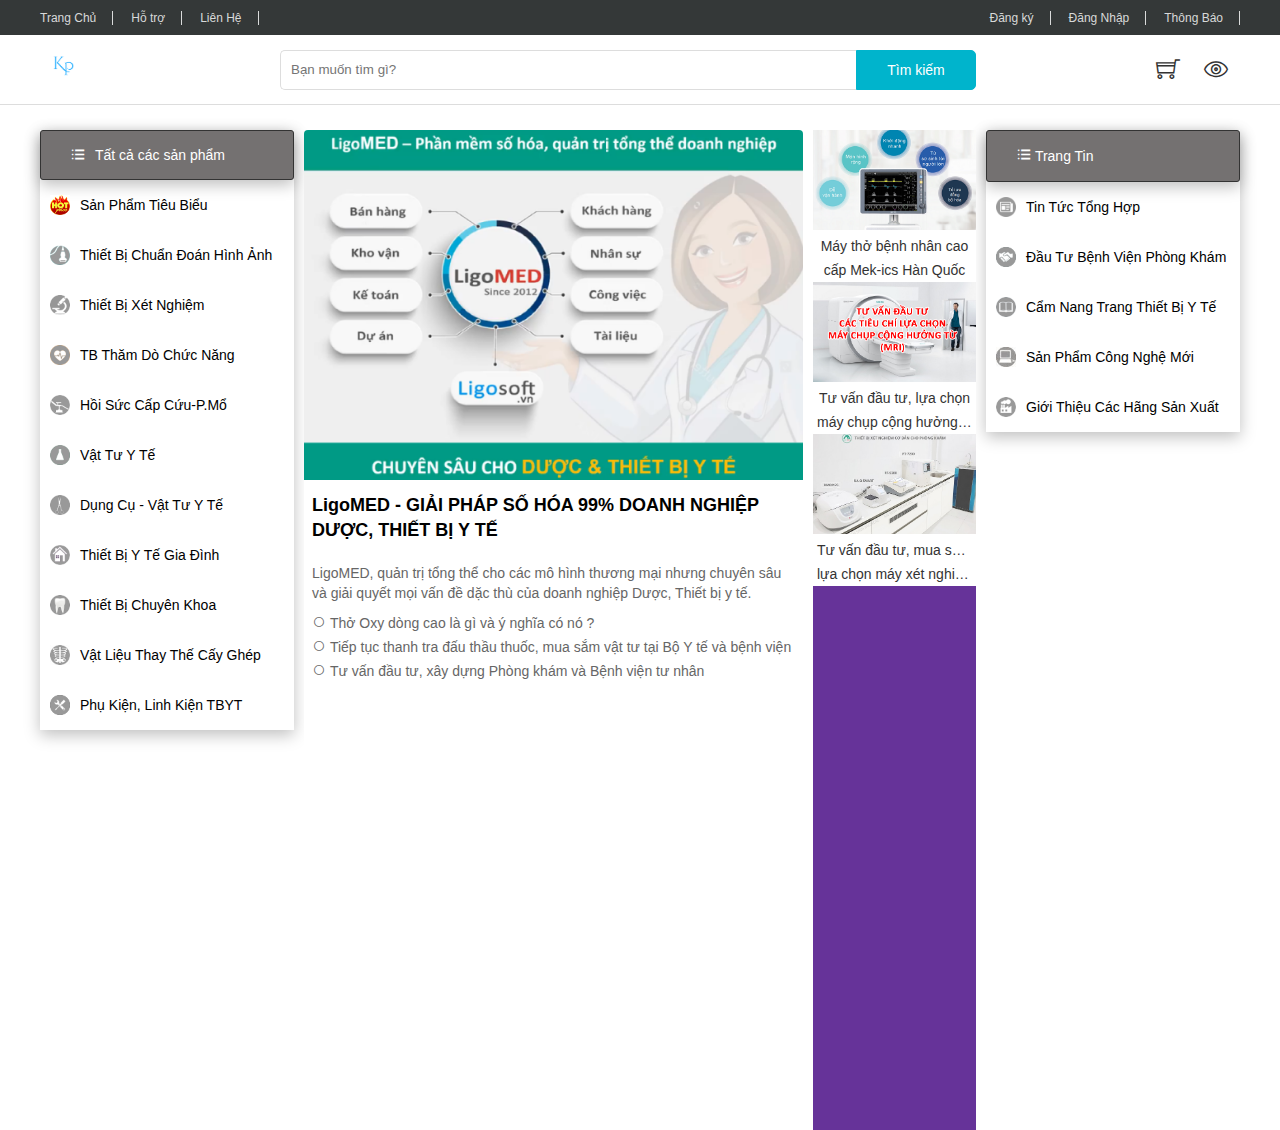
==== commit 3e171b8f: "refix code index" ====
--- a/index.html
+++ b/index.html
@@ -1,6 +1,6 @@
-
 <!DOCTYPE html>
 <html lang="en">
+
 <head>
     <meta charset="UTF-8">
     <meta http-equiv="X-UA-Compatible" content="IE=edge">
@@ -10,75 +10,87 @@
     <link rel="stylesheet" href="./themify-icons-font/themify-icons/themify-icons.css">
     <link rel="website icon" type="png" href="./img/K.png">
 </head>
+
 <body>
     <div class="wrapper">
         <header>
             <div class="top-header">
-                <ul class="menu">
-                    <li><a href="./html/project1.html">
-                        Trang Chủ
-                        <i class="ti-home"></i>
-                    </a></li>
-                    <li><a href="#">
-                        Hỗ trợ
-                        <i class="ti-help-alt"></i>
-                    </a></li>
-                    <li><a href="#" id="btnLH">
-                        Liên Hệ
-                        <i class="ti-headphone-alt"></i>
-                    </a></li>
-                </ul>
-                <ul class="login">
-                    <li><a href="./html/login.html">Đăng ký</a></li>
-                    <li><a href="./html/login.html">Đăng Nhập</a></li>
-                    <li><a href="#">
-                        Thông Báo
-                        <i class="ti-bell"></i>
-                    </a></li>
-                </ul>
+                <div class="container">
+                    <div class="top-header-content">
+                        <ul class="menu">
+                            <li><a href="./html/project1.html">
+                                    Trang Chủ
+
+                                </a></li>
+                            <li><a href="#">
+                                    Hỗ trợ
+
+                                </a></li>
+                            <li><a href="#" id="btnLH">
+                                    Liên Hệ
+
+                                </a></li>
+                        </ul>
+                        <ul class="login">
+                            <li><a href="./html/login.html">Đăng ký</a></li>
+                            <li><a href="./html/login.html">Đăng Nhập</a></li>
+                            <li><a href="#">Thông Báo</a></li>
+                        </ul>
+                    </div>
+                </div>
             </div>
             <div class="bot-header">
-                <div class="logo">
-                    <img src="./img/K.png" alt="" height="90px" width="150px">
+                <div class="container">
+                    <div class="bot-header-content">
+                        <div class="logo">
+                            <img src="./img/K.png" alt="">
+                        </div>
+
+                        <div class="wrap">
+                            <form action="" class="search" method="post">
+                                <input type="text" class="searchTerm" placeholder="Bạn muốn tìm gì?">
+                                <button type="submit" class="searchButton" disabled>
+                                    Tìm kiếm
+                                </button>
+                            </form>
+                        </div>
+
+                        <div class="shop-cart">
+                            <ul class="shop-icon">
+                                <li><a href="#">
+                                        <i class="ti-shopping-cart"></i>
+                                    </a></li>
+                                <li><a href="#">
+                                        <i class="ti-eye"></i>
+                                    </a></li>
+                            </ul>
+                        </div>
+                    </div>
                 </div>
-                <div class="wrap">
-                    <form action="" class="search" method="post">
-                        <input type="text" class="searchTerm" placeholder="Bạn muốn tìm gì?" >
-                        <button type="submit" class="searchButton" disabled>
-                          Tìm kiếm 
-                       </button>
-                     </form>
-                </div>
-                
-                 <div class="shop-cart">
-                        <ul class="shop-icon">
-                            <li><a href="#">
-                                <i class="ti-shopping-cart"></i>
-                            </a></li>
-                            <li><a href="#">
-                                <i class="ti-eye"></i>
-                            </a></li>
-                        </ul>
-                </div>
-              
             </div>
         </header>
+
+
         <div class="nav">
-                    <ul class="product">
+            <div class="container">
+                <ul class="product">
+                    <div class="product-title">
                         <a href="./html/product0.html"><i class="ti-menu-alt"></i>
                             Tất cả các sản phẩm
-                             </a>
-                        <div class="sub-nav">
+                        </a>
+                    </div>
+
+                    <div class="sub-nav">
                         <div class="menu-nav">
                             <li>
                                 <a href="./html/product.html">
                                     <img src="./img/hot.png" alt="" width="20px" height="20px">
-                                    Sản phẩm tiêu biểu
+                                    <span>Sản phẩm tiêu biểu</span>
                                 </a>
-                                <ul class="product-1"  style="padding: 0 24px 0 0 ; top: 0px;">
-                                    <li>
-                                        <a href="#">
-                                            <img src="./img/humasis-viet-nam.jpg" alt="" width="20px" height="20px" >
+                                <ul class="product-1" style="padding: 0 24px 0 0 ; top: 0px;">
+                                    <li>
+                                        <a href="#">
+                                            <img src="./img/humasis-viet-nam.jpg" alt="" width="20px" height="20px">
                                             Thiết Bị Chuẩn Đoán Hình Ảnh</a>
                                     </li>
                                     <li>
@@ -98,910 +110,997 @@
                                     </li>
                                     <li>
                                         <a href="#">
-                                            <img src="./img/0-may-dien-tim.jpg" alt="" width="20px" height="20px"
-                                            >
+                                            <img src="./img/0-may-dien-tim.jpg" alt="" width="20px" height="20px">
                                             Linh Kiện, Phụ Kiện Y Tế</a>
                                     </li>
                                     <div class="product-2">
                                         <img src="./img/0-Mindray_1.jpg" alt="" width="550px" height="300px">
                                     </div>
                                     <div class="container-1">
-                                       <table>
-                                        <tr>
-                                            <th >
+                                        <table>
+                                            <tr>
+                                                <th>
                                                     <img src="./img/Mindray3.jpg" alt="" width="183px" height="150px">
-                                            </th>
-                                            <th >
+                                                </th>
+                                                <th>
                                                     <img src="./img/Mindray2.jpg" alt="" width="183px" height="150px">
-                                            </th>
-                                            <th >
+                                                </th>
+                                                <th>
                                                     <img src="./img/Mindray4.jpg" alt="" width="183px" height="150px">
-                                            </th>
-                                        </tr>
-                                       </table>
-                                    </div> 
+                                                </th>
+                                            </tr>
+                                        </table>
+                                    </div>
                                 </ul>
                             </li>
                             <li>
                                 <a href="./html/product1.html">
                                     <img src="./img/1-sieu-am-4d.png" alt="" width="20px" height="20px">
-                                    Thiết bị chuẩn đoán hình ảnh   </a>
-                                    <ul class="product-1" style="padding: 0 47px 0 0 ;  top: 0px; "><li>
-                                            <a href="#">
-                                                <img src="./img/humasis-viet-nam.jpg" alt="" width="20px" height="20px">
-                                                Máy Siêu âm</a>
-                                        </li>
-                                        <li>
-                                            <a href="#">
-                                                <img src="./img/0-may-x-quang.jpg" alt="" width="20px" height="20px">
-                                                máy x quang</a>
-                                        </li>
-                                        <li>
-                                            <a href="#">
-                                                <img src="./img/may-ct-scanner.jpg" alt="" width="20px" height="20px">
-                                                chụp cắt lớp -CT scaner</a>
-                                        </li>
-                                        <li>
-                                            <a href="#">
-                                                <img src="./img/0-may-mri.jpg" alt=""width="20px" height="20px">
-                                                máy công hưởng từ - RMI </a>
-                                        </li>
-                                        <li>
-                                            <a href="#">
-                                                <img src="./img/0-may-noi-soi.jpg" alt="" width="20px" height="20px">
-                                                máy soi nội soi</a>
-                                        </li>
-                                        <div class="product-2">
-                                            <img src="./img/GE_1.png" alt="" width="550px" height="300px">
-                                        </div>
-                                        <div class="container-1">
-                                           <table>
-                                        
+                                    Thiết bị chuẩn đoán hình ảnh </a>
+                                <ul class="product-1" style="padding: 0 47px 0 0 ;  top: 0px; ">
+                                    <li>
+                                        <a href="#">
+                                            <img src="./img/humasis-viet-nam.jpg" alt="" width="20px" height="20px">
+                                            Máy Siêu âm</a>
+                                    </li>
+                                    <li>
+                                        <a href="#">
+                                            <img src="./img/0-may-x-quang.jpg" alt="" width="20px" height="20px">
+                                            máy x quang</a>
+                                    </li>
+                                    <li>
+                                        <a href="#">
+                                            <img src="./img/may-ct-scanner.jpg" alt="" width="20px" height="20px">
+                                            chụp cắt lớp -CT scaner</a>
+                                    </li>
+                                    <li>
+                                        <a href="#">
+                                            <img src="./img/0-may-mri.jpg" alt="" width="20px" height="20px">
+                                            máy công hưởng từ - RMI </a>
+                                    </li>
+                                    <li>
+                                        <a href="#">
+                                            <img src="./img/0-may-noi-soi.jpg" alt="" width="20px" height="20px">
+                                            máy soi nội soi</a>
+                                    </li>
+                                    <div class="product-2">
+                                        <img src="./img/GE_1.png" alt="" width="550px" height="300px">
+                                    </div>
+                                    <div class="container-1">
+                                        <table>
+
                                             <tr>
-                                                <th >
-                                                        <img src="./img/Philips1.jpg" alt="" width="183px" height="150px">
-                                                </th>
-                                                <th >
-                                                        <img src="./img/siemens1.jpg" alt="" width="183px" height="150px">
-                                                </th>
-                                                <th >
-                                                        <img src="./img/toshiba-1.jpg" alt="" width="183px" height="150px">
-                                                </th>
-                                               
+                                                <th>
+                                                    <img src="./img/Philips1.jpg" alt="" width="183px" height="150px">
+                                                </th>
+                                                <th>
+                                                    <img src="./img/siemens1.jpg" alt="" width="183px" height="150px">
+                                                </th>
+                                                <th>
+                                                    <img src="./img/toshiba-1.jpg" alt="" width="183px" height="150px">
+                                                </th>
+
                                             </tr>
-                                            
-                                           </table>
-                                        </div> 
-                                    </ul>
+
+                                        </table>
+                                    </div>
+                                </ul>
                             </li>
                             <li>
                                 <a href="./html/product2.html">
                                     <img src="./img/xet-nghiem.png" alt="" width="20px" height="20px">
                                     Thiết bị xét nghiệm </a>
-                                    <ul class="product-1  " style="padding: 0 47px 0 0 ;  top: 0px; ">
-                                        <li>
-                                            <a href="#">
-                                                <img src="./img/may-huyet-hoc.jpg" alt="" width="20px" height="20px">
-                                                máy xét nghiệm huyết học</a>
-                                        </li>
-                                        <li>
-                                            <a href="#">
-                                                <img src="./img/may-sinh-hoa.jpg" alt="" width="20px" height="20px">
-                                                máy xét nghiệm sinh hóa</a>
-                                        </li>
-                                        <li>
-                                            <a href="#">
-                                                <img src="./img/may-nuoc-tieu.jpg" alt=""width="20px" height="20px" >
-                                                máy xét nghiệm nước tiểu</a>
-                                        </li>
-                                        <li>
-                                            <a href="#">
-                                                <img src="./img/may-xet-nghiem.png" alt="" width="20px" height="20px">
-                                                 máy xét nghiệm khác </a>
-                                        </li>
-                                        <li>
-                                            <a href="#">
-                                                <img src="./img/may-mien-dich.jpg" alt="" width="20px" height="20px">
-                                                Máy xét nghiệm miễn dịch</a>
-                                        </li>
-                                        <div class="product-2">
-                                            <img src="./img/0-Sysmex_1.jpg" alt="" width="550px" height="300px">
-                                        </div>
-                                        <div class="container-1">
-                                           <table>
+                                <ul class="product-1  " style="padding: 0 47px 0 0 ;  top: 0px; ">
+                                    <li>
+                                        <a href="#">
+                                            <img src="./img/may-huyet-hoc.jpg" alt="" width="20px" height="20px">
+                                            máy xét nghiệm huyết học</a>
+                                    </li>
+                                    <li>
+                                        <a href="#">
+                                            <img src="./img/may-sinh-hoa.jpg" alt="" width="20px" height="20px">
+                                            máy xét nghiệm sinh hóa</a>
+                                    </li>
+                                    <li>
+                                        <a href="#">
+                                            <img src="./img/may-nuoc-tieu.jpg" alt="" width="20px" height="20px">
+                                            máy xét nghiệm nước tiểu</a>
+                                    </li>
+                                    <li>
+                                        <a href="#">
+                                            <img src="./img/may-xet-nghiem.png" alt="" width="20px" height="20px">
+                                            máy xét nghiệm khác </a>
+                                    </li>
+                                    <li>
+                                        <a href="#">
+                                            <img src="./img/may-mien-dich.jpg" alt="" width="20px" height="20px">
+                                            Máy xét nghiệm miễn dịch</a>
+                                    </li>
+                                    <div class="product-2">
+                                        <img src="./img/0-Sysmex_1.jpg" alt="" width="550px" height="300px">
+                                    </div>
+                                    <div class="container-1">
+                                        <table>
                                             <tr>
-                                                <th >
-                                                        <img src="./img/Mek1.jpg" alt="" width="183px" height="150px">
-                                                </th>
-                                                <th >
-                                                        <img src="./img/bionet-1.jpg" alt="" width="183px" height="150px">
-                                                </th>
-                                                <th >
-                                                        <img src="./img/Bistos1.jpg" alt="" width="183px" height="150px">
+                                                <th>
+                                                    <img src="./img/Mek1.jpg" alt="" width="183px" height="150px">
+                                                </th>
+                                                <th>
+                                                    <img src="./img/bionet-1.jpg" alt="" width="183px" height="150px">
+                                                </th>
+                                                <th>
+                                                    <img src="./img/Bistos1.jpg" alt="" width="183px" height="150px">
                                                 </th>
                                             </tr>
-                                           </table>
-                                        </div> 
-                                    </ul>
+                                        </table>
+                                    </div>
+                                </ul>
                             </li>
                             <li>
                                 <a href="./html/product3.html">
                                     <img src="./img/tham-do-chuc-nang.png" alt="" width="20px" height="20px">
                                     TB thăm dò chức năng </a>
-                                    <ul class="product-1" style="padding: 0 85px 0 0 ; top: 0px;  ">
-                                        <li>
-                                            <a href="#">
-                                                <img src="./img/0-may-dien-tim.jpg" alt="" width="20px" height="20px">
-                                                máy điện tim</a>
-                                        </li>
-                                        <li>
-                                            <a href="#">
-                                                <img src="./img/may-dien-nao.jpg" alt="" width="20px" height="20px">
-                                                máy điện não</a>
-                                        </li>
-                                        <li>
-                                            <a href="#">
-                                                <img src="./img/may-do-thinh-luc.jpg" alt="" width="20px" height="20px">
-                                                thiết bị thính học</a>
-                                        </li>
-                                        <li>
-                                            <a href="#">
-                                                <img src="./img/may-do-loang-xuong.jpg" alt="" width="20px" height="20px">
-                                                máy đo loãng xương </a>
-                                        </li>
-                                        <li>
-                                            <a href="#">
-                                                <img src="./img/may-dien-co.jpg" alt="" width="20px" height="20px">
-                                                máy điện cơ</a>
-                                        </li>
-                                        <div class="product-2">
-                                            <img src="./img/karl-storz.jpg" alt="" width="550px" height="300px">
-                                        </div>
-                                        <div class="container-1">
-                                           <table>
+                                <ul class="product-1" style="padding: 0 85px 0 0 ; top: 0px;  ">
+                                    <li>
+                                        <a href="#">
+                                            <img src="./img/0-may-dien-tim.jpg" alt="" width="20px" height="20px">
+                                            máy điện tim</a>
+                                    </li>
+                                    <li>
+                                        <a href="#">
+                                            <img src="./img/may-dien-nao.jpg" alt="" width="20px" height="20px">
+                                            máy điện não</a>
+                                    </li>
+                                    <li>
+                                        <a href="#">
+                                            <img src="./img/may-do-thinh-luc.jpg" alt="" width="20px" height="20px">
+                                            thiết bị thính học</a>
+                                    </li>
+                                    <li>
+                                        <a href="#">
+                                            <img src="./img/may-do-loang-xuong.jpg" alt="" width="20px" height="20px">
+                                            máy đo loãng xương </a>
+                                    </li>
+                                    <li>
+                                        <a href="#">
+                                            <img src="./img/may-dien-co.jpg" alt="" width="20px" height="20px">
+                                            máy điện cơ</a>
+                                    </li>
+                                    <div class="product-2">
+                                        <img src="./img/karl-storz.jpg" alt="" width="550px" height="300px">
+                                    </div>
+                                    <div class="container-1">
+                                        <table>
                                             <tr>
-                                                <th >
-                                                        <img src="./img/Drager1.jpg" alt="" width="183px" height="150px">
-                                                </th>
-                                                <th >
-                                                        <img src="./img/Stryker.jpg" alt="" width="183px" height="150px">
-                                                </th>
-                                                <th >
-                                                        <img src="./img/Mek1.jpg" alt="" width="183px" height="150px">
+                                                <th>
+                                                    <img src="./img/Drager1.jpg" alt="" width="183px" height="150px">
+                                                </th>
+                                                <th>
+                                                    <img src="./img/Stryker.jpg" alt="" width="183px" height="150px">
+                                                </th>
+                                                <th>
+                                                    <img src="./img/Mek1.jpg" alt="" width="183px" height="150px">
                                                 </th>
                                             </tr>
-                                           </table>
-                                        </div> 
-                                    </ul>
+                                        </table>
+                                    </div>
+                                </ul>
                             </li>
                             <li>
                                 <a href="./html/product4.html">
                                     <img src="./img/phong-mo.png" alt="" width="20px" height="20px">
                                     Hồi sức cấp cứu-P.Mổ</a>
-                                    <ul class="product-1" style="padding: 0 80px 0 0 ; top: 0px;  ">
-                                        <li>
-                                            <a href="#">
-                                                <img src="./img/ban-mo.jpg" alt="" width="20px" height="20px">
-                                                bàn mổ</a>
-                                        </li>
-                                        <li>
-                                            <a href="#">
-                                                <img src="./img/den-mo.jpg" alt="" width="20px" height="20px">
-                                                đèn mổ</a>
-                                        </li>
-                                        <li>
-                                            <a href="#">
-                                                <img src="./img/phau-thuat-noi-soi.jpg" alt="" width="20px" height="20px">
-                                                TB phẫu thuật nội soi</a>
-                                        </li>
-                                        <li>
-                                            <a href="#">
-                                                <img src="./img/may-tho.jpg" alt="" width="20px" height="20px">
-                                                máy gây mê máy thở </a>
-                                        </li>
-                                        <li>
-                                            <a href="#">
-                                                <img src="./img/may-soc-tim.jpg" alt="" width="20px" height="20px">
-                                                thiết bị khác</a>
-                                        </li>
-                                        <div class="product-2">
-                                            <img src="./img/karl-storz.jpg" alt="" width="550px" height="300px">
-                                        </div>
-                                        <div class="container-1">
-                                           <table>
+                                <ul class="product-1" style="padding: 0 80px 0 0 ; top: 0px;  ">
+                                    <li>
+                                        <a href="#">
+                                            <img src="./img/ban-mo.jpg" alt="" width="20px" height="20px">
+                                            bàn mổ</a>
+                                    </li>
+                                    <li>
+                                        <a href="#">
+                                            <img src="./img/den-mo.jpg" alt="" width="20px" height="20px">
+                                            đèn mổ</a>
+                                    </li>
+                                    <li>
+                                        <a href="#">
+                                            <img src="./img/phau-thuat-noi-soi.jpg" alt="" width="20px" height="20px">
+                                            TB phẫu thuật nội soi</a>
+                                    </li>
+                                    <li>
+                                        <a href="#">
+                                            <img src="./img/may-tho.jpg" alt="" width="20px" height="20px">
+                                            máy gây mê máy thở </a>
+                                    </li>
+                                    <li>
+                                        <a href="#">
+                                            <img src="./img/may-soc-tim.jpg" alt="" width="20px" height="20px">
+                                            thiết bị khác</a>
+                                    </li>
+                                    <div class="product-2">
+                                        <img src="./img/karl-storz.jpg" alt="" width="550px" height="300px">
+                                    </div>
+                                    <div class="container-1">
+                                        <table>
                                             <tr>
-                                                <th >
-                                                        <img src="./img/Drager1.jpg" alt="" width="183px" height="150px">
-                                                </th>
-                                                <th >
-                                                        <img src="./img/Stryker.jpg" alt="" width="183px" height="150px">
-                                                </th>
-                                                <th >
-                                                        <img src="./img/Mek1.jpg" alt="" width="183px" height="150px">
+                                                <th>
+                                                    <img src="./img/Drager1.jpg" alt="" width="183px" height="150px">
+                                                </th>
+                                                <th>
+                                                    <img src="./img/Stryker.jpg" alt="" width="183px" height="150px">
+                                                </th>
+                                                <th>
+                                                    <img src="./img/Mek1.jpg" alt="" width="183px" height="150px">
                                                 </th>
                                             </tr>
-                                           </table>
-                                        </div> 
-                                    </ul>
+                                        </table>
+                                    </div>
+                                </ul>
                             </li>
                             <li>
                                 <a href="./html/product5.html">
                                     <img src="./img/2-0-Chemistry-Icon-VECTOR.png" alt="" width="20px" height="20px">
                                     Vật tư y tế </a>
-                                    <ul class="product-1" style="top: 0px;">
-                                        <li>
-                                            <a href="#">
-                                                <img src="./img/0-bom-kim-tiem.jpeg" alt="" width="20px" height="20px">
-                                                vật tư tiêu hao </a>
-                                        </li>
-                                        <li>
-                                            <a href="#">
-                                                <img src="./img/phim-x-quang.jpg" alt="" width="20px" height="20px">
-                                                VT chẩn đoán hình ảnh</a>
-                                        </li>
-                                        <li>
-                                            <a href="#">
-                                                <img src="./img/vat-lieu-nha-khoa.jpeg" alt="" width="20px" height="20px">
-                                                vật tư vật liệu nha khoa</a>
-                                        </li>
-                                        <li>
-                                            <a href="#">
-                                                <img src="./img/vat-tu-chan-thuong-chinh-hinh.png" alt="" width="20px" height="20px">
-                                                vật tư chấn thương chỉnh hình </a>
-                                        </li>
-                                        <li>
-                                            <a href="#">
-                                                <img src="./img/vat-tu-tham-my.jpg" alt="" width="20px" height="20px">
-                                                vật tư y tế khác </a>
-                                        </li>
-                                        <div class="product-2">
-                                            <img src="./img/0-vat-tu-y-te.jpg" alt="" width="550px" height="300px">
-                                        </div>
-                                        <div class="container-1">
-                                           <table>
+                                <ul class="product-1" style="top: 0px;">
+                                    <li>
+                                        <a href="#">
+                                            <img src="./img/0-bom-kim-tiem.jpeg" alt="" width="20px" height="20px">
+                                            vật tư tiêu hao </a>
+                                    </li>
+                                    <li>
+                                        <a href="#">
+                                            <img src="./img/phim-x-quang.jpg" alt="" width="20px" height="20px">
+                                            VT chẩn đoán hình ảnh</a>
+                                    </li>
+                                    <li>
+                                        <a href="#">
+                                            <img src="./img/vat-lieu-nha-khoa.jpeg" alt="" width="20px" height="20px">
+                                            vật tư vật liệu nha khoa</a>
+                                    </li>
+                                    <li>
+                                        <a href="#">
+                                            <img src="./img/vat-tu-chan-thuong-chinh-hinh.png" alt="" width="20px"
+                                                height="20px">
+                                            vật tư chấn thương chỉnh hình </a>
+                                    </li>
+                                    <li>
+                                        <a href="#">
+                                            <img src="./img/vat-tu-tham-my.jpg" alt="" width="20px" height="20px">
+                                            vật tư y tế khác </a>
+                                    </li>
+                                    <div class="product-2">
+                                        <img src="./img/0-vat-tu-y-te.jpg" alt="" width="550px" height="300px">
+                                    </div>
+                                    <div class="container-1">
+                                        <table>
                                             <tr>
-                                                <th >
-                                                        <img src="./img/0-vat-tu-tieu-hao-nhua.jpg" alt="" width="183px" height="150px">
-                                                </th>
-                                                <th >
-                                                        <img src="./img/vat-tu-tieu-hao-giay.jpg" alt="" width="183px" height="150px">
-                                                </th>
-                                                <th >
-                                                        <img src="./img/vat-tu-tieu-hao-bong-vai.jpg" alt="" width="183px" height="150px">
+                                                <th>
+                                                    <img src="./img/0-vat-tu-tieu-hao-nhua.jpg" alt="" width="183px"
+                                                        height="150px">
+                                                </th>
+                                                <th>
+                                                    <img src="./img/vat-tu-tieu-hao-giay.jpg" alt="" width="183px"
+                                                        height="150px">
+                                                </th>
+                                                <th>
+                                                    <img src="./img/vat-tu-tieu-hao-bong-vai.jpg" alt="" width="183px"
+                                                        height="150px">
                                                 </th>
                                             </tr>
-                                           </table>
-                                        </div> 
-                                    </ul>
+                                        </table>
+                                    </div>
+                                </ul>
                             </li>
                             <li>
                                 <a href="./html/product6.html">
                                     <img src="./img/dung-cu-phau-thuat.png" alt="" width="20px" height="20px">
                                     dụng cụ - vật tư y tế</a>
-                                    <ul class="product-1" style="padding: 0 47px 0 0 ;  top: 0px; ">
-                                        <li>
-                                            <a href="#">
-                                                <img src="./img/giuong-y-te.jpg" alt="" width="20px" height="20px">
-                                                nội thất y tế </a>
-                                        </li>
-                                        <li>
-                                            <a href="#">
-                                                <img src="./img/hop-hap-dung-cu.jpg" alt="" width="20px" height="20px">
-                                                dụng cụ khám</a>
-                                        </li>
-                                        <li>
-                                            <a href="#">
-                                                <img src="./img/ong-nghe-y-te.jpg" alt="" width="20px" height="20px">
-                                                dụng cụ phẫu thuật mở</a>
-                                        </li>
-                                        <li>
-                                            <a href="#">
-                                                <img src="./img/dung-cu-phau-thuat-noi-soi.jpg" alt="" width="20px" height="20px">
-                                                dụng cụ phẫu thuật nội soi</a>
-                                        </li>
-                                        <li>
-                                            <a href="#">
-                                                <img src="./img/dung-cu-y-te.jpg" alt="" width="20px" height="20px">
-                                                vật dụng y tế </a>
-                                        </li>
-                                        <div class="product-2">
-                                            <img src="./img/phau-thuat-noi-soi-karl-storz-full-hd.jpg" alt="" width="550px" height="300px">
-                                        </div>
-                                        <div class="container-1">
-                                           <table>
+                                <ul class="product-1" style="padding: 0 47px 0 0 ;  top: 0px; ">
+                                    <li>
+                                        <a href="#">
+                                            <img src="./img/giuong-y-te.jpg" alt="" width="20px" height="20px">
+                                            nội thất y tế </a>
+                                    </li>
+                                    <li>
+                                        <a href="#">
+                                            <img src="./img/hop-hap-dung-cu.jpg" alt="" width="20px" height="20px">
+                                            dụng cụ khám</a>
+                                    </li>
+                                    <li>
+                                        <a href="#">
+                                            <img src="./img/ong-nghe-y-te.jpg" alt="" width="20px" height="20px">
+                                            dụng cụ phẫu thuật mở</a>
+                                    </li>
+                                    <li>
+                                        <a href="#">
+                                            <img src="./img/dung-cu-phau-thuat-noi-soi.jpg" alt="" width="20px"
+                                                height="20px">
+                                            dụng cụ phẫu thuật nội soi</a>
+                                    </li>
+                                    <li>
+                                        <a href="#">
+                                            <img src="./img/dung-cu-y-te.jpg" alt="" width="20px" height="20px">
+                                            vật dụng y tế </a>
+                                    </li>
+                                    <div class="product-2">
+                                        <img src="./img/phau-thuat-noi-soi-karl-storz-full-hd.jpg" alt="" width="550px"
+                                            height="300px">
+                                    </div>
+                                    <div class="container-1">
+                                        <table>
                                             <tr>
-                                                <th >
-                                                        <img src="./img/dung-cu-phau-thuat-mo.jpg" alt="" width="183px" height="150px">
-                                                </th>
-                                                <th >
-                                                        <img src="./img/0-dung-cu-kham-ben.jpg" alt="" width="183px" height="150px">
-                                                </th>
-                                                <th >
-                                                        <img src="./img/0-noi-that-benh-vien.jpg" alt="" width="183px" height="150px">
+                                                <th>
+                                                    <img src="./img/dung-cu-phau-thuat-mo.jpg" alt="" width="183px"
+                                                        height="150px">
+                                                </th>
+                                                <th>
+                                                    <img src="./img/0-dung-cu-kham-ben.jpg" alt="" width="183px"
+                                                        height="150px">
+                                                </th>
+                                                <th>
+                                                    <img src="./img/0-noi-that-benh-vien.jpg" alt="" width="183px"
+                                                        height="150px">
                                                 </th>
                                             </tr>
-                                           </table>
-                                        </div> 
-                                    </ul>
+                                        </table>
+                                    </div>
+                                </ul>
                             </li>
                             <li>
                                 <a href="./html/product7.html">
                                     <img src="./img/y-te-gia-dinh.png" alt="" width="20px" height="20px">
                                     Thiết bị y tế gia đình </a>
-                                    <ul class="product-1" style="padding: 0 88px 0 0 ; top: 0px;  ">
-                                        <li>
-                                            <a href="#">
-                                                <img src="./img/1-may-do-huyet-ap.jpg" alt="" width="20px" height="20px">
-                                                máy đo huyết áp</a>
-                                        </li>
-                                        <li>
-                                            <a href="#">
-                                                <img src="./img/may-do-duong-huyet.jpg" alt="" width="20px" height="20px">
-                                                máy đo đường huyết</a>
-                                        </li>
-                                        <li>
-                                            <a href="#">
-                                                <img src="./img/nhiet-ke-hong-ngoai.jpg" alt="" width="20px" height="20px">
-                                                nhiệt kế</a>
-                                        </li>
-                                        <li>
-                                            <a href="#">
-                                                <img src="./img/may-tro-thinh.jpg" alt="" width="20px" height="20px">
-                                                máy trợ thính </a>
-                                        </li>
-                                        <li>
-                                            <a href="#">
-                                                <img src="./img/may-massage.png" alt="" width="20px" height="20px">
-                                                máy mát xa</a>
-                                        </li>
-                                        <div class="product-2">
-                                            <img src="./img/may-do-huyet-ap-dien-tu.jpg" alt="" width="550px" height="300px">
-                                        </div>
-                                        <div class="container-1">
-                                           <table>
+                                <ul class="product-1" style="padding: 0 88px 0 0 ; top: 0px;  ">
+                                    <li>
+                                        <a href="#">
+                                            <img src="./img/1-may-do-huyet-ap.jpg" alt="" width="20px" height="20px">
+                                            máy đo huyết áp</a>
+                                    </li>
+                                    <li>
+                                        <a href="#">
+                                            <img src="./img/may-do-duong-huyet.jpg" alt="" width="20px" height="20px">
+                                            máy đo đường huyết</a>
+                                    </li>
+                                    <li>
+                                        <a href="#">
+                                            <img src="./img/nhiet-ke-hong-ngoai.jpg" alt="" width="20px" height="20px">
+                                            nhiệt kế</a>
+                                    </li>
+                                    <li>
+                                        <a href="#">
+                                            <img src="./img/may-tro-thinh.jpg" alt="" width="20px" height="20px">
+                                            máy trợ thính </a>
+                                    </li>
+                                    <li>
+                                        <a href="#">
+                                            <img src="./img/may-massage.png" alt="" width="20px" height="20px">
+                                            máy mát xa</a>
+                                    </li>
+                                    <div class="product-2">
+                                        <img src="./img/may-do-huyet-ap-dien-tu.jpg" alt="" width="550px"
+                                            height="300px">
+                                    </div>
+                                    <div class="container-1">
+                                        <table>
                                             <tr>
-                                                <th >
-                                                        <img src="./img/may-hut-dich-dom-dai.jpg" alt="" width="183px" height="150px">
-                                                </th>
-                                                <th >
-                                                        <img src="./img/may-khi-dung.jpg" alt="" width="183px" height="150px">
-                                                </th>
-                                                <th >
-                                                        <img src="./img/may-tro-thinh-1.jpg" alt="" width="183px" height="150px">
+                                                <th>
+                                                    <img src="./img/may-hut-dich-dom-dai.jpg" alt="" width="183px"
+                                                        height="150px">
+                                                </th>
+                                                <th>
+                                                    <img src="./img/may-khi-dung.jpg" alt="" width="183px"
+                                                        height="150px">
+                                                </th>
+                                                <th>
+                                                    <img src="./img/may-tro-thinh-1.jpg" alt="" width="183px"
+                                                        height="150px">
                                                 </th>
                                             </tr>
-                                           </table>
-                                        </div> 
-                                    </ul>
+                                        </table>
+                                    </div>
+                                </ul>
                             </li>
                             <li>
                                 <a href="./html/product8.html">
                                     <img src="./img/rang-ham-mat.png" alt="" width="20px" height="20px">
                                     Thiết bị chuyên khoa</a>
-                                    <ul class="product-1" style="padding: 0 88px 0 0 ;  top: 0px; ">
-                                        <li>
-                                            <a href="#">
-                                                <img src="./img/0-khoan-xuong.png" alt="" width="20px" height="20px">
-                                                khoa chấn thương chỉnh hình</a>
-                                        </li>
-                                        <li>
-                                            <a href="#">
-                                                <img src="./img/may-soi-co-tu-cung.jpg" alt="" width="20px" height="20px">
-                                                khoa sản - nhi</a>
-                                        </li>
-                                        <li>
-                                            <a href="#">
-                                                <img src="./img/ghe-tai-mui-hong.jpg" alt="" width="20px" height="20px">
-                                                khoa tai mũi họng</a>
-                                        </li>
-                                        <li>
-                                            <a href="#">
-                                                <img src="./img/ghe-rang.jpg" alt="" width="20px" height="20px">
-                                               khoa răng hàm mặt </a>
-                                        </li>
-                                        <li>
-                                            <a href="#">
-                                                <img src="./img/may-do-khuc-xa.jpg" alt="" width="20px" height="20px">
-                                                khoa mắt</a>
-                                        </li>
-                                        <div class="product-2">
-                                            <img src="./img/bionet.jpg" alt="" width="550px" height="300px">
-                                        </div>
-                                        <div class="container-1">
-                                           <table>
-                                        
+                                <ul class="product-1" style="padding: 0 88px 0 0 ;  top: 0px; ">
+                                    <li>
+                                        <a href="#">
+                                            <img src="./img/0-khoan-xuong.png" alt="" width="20px" height="20px">
+                                            khoa chấn thương chỉnh hình</a>
+                                    </li>
+                                    <li>
+                                        <a href="#">
+                                            <img src="./img/may-soi-co-tu-cung.jpg" alt="" width="20px" height="20px">
+                                            khoa sản - nhi</a>
+                                    </li>
+                                    <li>
+                                        <a href="#">
+                                            <img src="./img/ghe-tai-mui-hong.jpg" alt="" width="20px" height="20px">
+                                            khoa tai mũi họng</a>
+                                    </li>
+                                    <li>
+                                        <a href="#">
+                                            <img src="./img/ghe-rang.jpg" alt="" width="20px" height="20px">
+                                            khoa răng hàm mặt </a>
+                                    </li>
+                                    <li>
+                                        <a href="#">
+                                            <img src="./img/may-do-khuc-xa.jpg" alt="" width="20px" height="20px">
+                                            khoa mắt</a>
+                                    </li>
+                                    <div class="product-2">
+                                        <img src="./img/bionet.jpg" alt="" width="550px" height="300px">
+                                    </div>
+                                    <div class="container-1">
+                                        <table>
+
                                             <tr>
-                                                <th >
-                                                        <img src="./img/bistos.jpg" alt="" width="183px" height="150px">
-                                                </th>
-                                                <th >
-                                                        <img src="./img/ak.jpg" alt="" width="183px" height="150px">
-                                                </th>
-                                                <th >
-                                                        <img src="./img/zerone.jpg" alt="" width="183px" height="150px">
-                                                </th>
-                                               
+                                                <th>
+                                                    <img src="./img/bistos.jpg" alt="" width="183px" height="150px">
+                                                </th>
+                                                <th>
+                                                    <img src="./img/ak.jpg" alt="" width="183px" height="150px">
+                                                </th>
+                                                <th>
+                                                    <img src="./img/zerone.jpg" alt="" width="183px" height="150px">
+                                                </th>
+
                                             </tr>
-                                            
-                                           </table>
-                                        </div> 
-                                    </ul>
+
+                                        </table>
+                                    </div>
+                                </ul>
                             </li>
                             <li>
                                 <a href="./html/product9.html">
                                     <img src="./img/0-chup-x-quang.jpg" alt="" width="20px" height="20px">
                                     vật liệu thay thế cấy ghép</a>
-                                    <ul class="product-1" style="padding: 0 88px 0 0 ; top: 0px;  ">
-                                        <li>
-                                            <a href="#">
-                                                <img src="./img/tim_nhan_tao.jpg" alt="" width="20px" height="20px">
-                                                khoa tim mạch lồng ngực </a>
-                                        </li>
-                                        <li>
-                                            <a href="#">
-                                                <img src="./img/kho_mat.jpg" alt="" width="20px" height="20px">
-                                                khoa mắt</a>
-                                        </li>
-                                        <li>
-                                            <a href="#">
-                                                <img src="./img/0-ho_hinh_y_khoa.jpg" alt="" width="20px" height="20px">
-                                                khoa chấn thương chỉnh hình cột sống</a>
-                                        </li>
-                                        <li>
-                                            <a href="#">
-                                                <img src="./img/mang_nhi.jpg" alt="" width="20px" height="20px">
-                                                khoa tai-mũi-họng </a>
-                                        </li>
-                                        <li>
-                                            <a href="#">
-                                                <img src="./img/khop_nhan_tao.jpg" alt="" width="20px" height="20px">
-                                                vật liệu cấy ghép khác</a>
-                                        </li>
-                                        <div class="product-2">
-                                            <img src="./img/Vat-lieu-cay-ghep-thay-the.jpg" alt="" width="550px" height="300px">
-                                        </div>
-                                        <div class="container-1">
-                                           <table>
+                                <ul class="product-1" style="padding: 0 88px 0 0 ; top: 0px;  ">
+                                    <li>
+                                        <a href="#">
+                                            <img src="./img/tim_nhan_tao.jpg" alt="" width="20px" height="20px">
+                                            khoa tim mạch lồng ngực </a>
+                                    </li>
+                                    <li>
+                                        <a href="#">
+                                            <img src="./img/kho_mat.jpg" alt="" width="20px" height="20px">
+                                            khoa mắt</a>
+                                    </li>
+                                    <li>
+                                        <a href="#">
+                                            <img src="./img/0-ho_hinh_y_khoa.jpg" alt="" width="20px" height="20px">
+                                            khoa chấn thương chỉnh hình cột sống</a>
+                                    </li>
+                                    <li>
+                                        <a href="#">
+                                            <img src="./img/mang_nhi.jpg" alt="" width="20px" height="20px">
+                                            khoa tai-mũi-họng </a>
+                                    </li>
+                                    <li>
+                                        <a href="#">
+                                            <img src="./img/khop_nhan_tao.jpg" alt="" width="20px" height="20px">
+                                            vật liệu cấy ghép khác</a>
+                                    </li>
+                                    <div class="product-2">
+                                        <img src="./img/Vat-lieu-cay-ghep-thay-the.jpg" alt="" width="550px"
+                                            height="300px">
+                                    </div>
+                                    <div class="container-1">
+                                        <table>
                                             <tr>
-                                                <th >
-                                                        <img src="./img/ProgramDirectorPatrick.jpg" alt="" width="183px" height="150px">
-                                                </th>
-                                                <th >
-                                                        <img src="./img/83.jpg" alt="" width="183px" height="150px">
-                                                </th>
-                                                <th >
-                                                        <img src="./img/phau-thuat-thay-the-doan-dong-mach-chu-bi-boc-tach.jpg" alt="" width="183px" height="150px">
-                                                </th>
-                                               
+                                                <th>
+                                                    <img src="./img/ProgramDirectorPatrick.jpg" alt="" width="183px"
+                                                        height="150px">
+                                                </th>
+                                                <th>
+                                                    <img src="./img/83.jpg" alt="" width="183px" height="150px">
+                                                </th>
+                                                <th>
+                                                    <img src="./img/phau-thuat-thay-the-doan-dong-mach-chu-bi-boc-tach.jpg"
+                                                        alt="" width="183px" height="150px">
+                                                </th>
+
                                             </tr>
-                                           </table>
-                                        </div> 
-                                    </ul>
+                                        </table>
+                                    </div>
+                                </ul>
                             </li>
                             <li>
                                 <a href="./html/product10.html">
                                     <img src="./img/sua-thiet-bi-y-te.png" alt="" width="20px" height="20px">
                                     phụ kiện, linh kiện TBYT </a>
-                                    <ul class="product-1" style="padding: 0 88px 0 0 ; top: 0px;  ">
-                                        <li>
-                                            <a href="#">
-                                                <img src="./img/phu_kien.png" alt="" width="20px" height="20px">
-                                                linh kiện phụ kiện theo máy</a>
-                                        </li>
-                                        <li>
-                                            <a href="#">
-                                                <img src="./img/0-dau-do-sieu-am.jpg" alt="" width="20px" height="20px">
-                                                linh kiện phụ kiện chung</a>
-                                        </li>
-                                      
-                                        <li>
-                                            <a href="#">
-                                                <img src="./img/dichvu.png" alt="" width="20px" height="20px">
-                                                dịch vụ kỹ thuật </a>
-                                        </li>
-                                       
-                                        <div class="product-2">
-                                            <img src="./img/danh-sach-phu-kien-tat-ca-cac-hang.jpg" alt="" width="550px" height="300px">
-                                        </div>
-                                        <div class="container-1">
-                                           <table>
+                                <ul class="product-1" style="padding: 0 88px 0 0 ; top: 0px;  ">
+                                    <li>
+                                        <a href="#">
+                                            <img src="./img/phu_kien.png" alt="" width="20px" height="20px">
+                                            linh kiện phụ kiện theo máy</a>
+                                    </li>
+                                    <li>
+                                        <a href="#">
+                                            <img src="./img/0-dau-do-sieu-am.jpg" alt="" width="20px" height="20px">
+                                            linh kiện phụ kiện chung</a>
+                                    </li>
+
+                                    <li>
+                                        <a href="#">
+                                            <img src="./img/dichvu.png" alt="" width="20px" height="20px">
+                                            dịch vụ kỹ thuật </a>
+                                    </li>
+
+                                    <div class="product-2">
+                                        <img src="./img/danh-sach-phu-kien-tat-ca-cac-hang.jpg" alt="" width="550px"
+                                            height="300px">
+                                    </div>
+                                    <div class="container-1">
+                                        <table>
                                             <tr>
-                                                <th >
-                                                        <img src="./img/ong-soi-tmh-optice-shenda.jpg" alt="" width="183px" height="150px">
-                                                </th>
-                                                <th >
-                                                        <img src="./img/phu-kien-dao-mo-dien.jpg" alt="" width="183px" height="150px">
-                                                </th>
-                                                <th >
-                                                        <img src="./img/linh-kien-may-tho-gay-me.jpg" alt="" width="183px" height="150px">
-                                                </th>
-                                               
+                                                <th>
+                                                    <img src="./img/ong-soi-tmh-optice-shenda.jpg" alt="" width="183px"
+                                                        height="150px">
+                                                </th>
+                                                <th>
+                                                    <img src="./img/phu-kien-dao-mo-dien.jpg" alt="" width="183px"
+                                                        height="150px">
+                                                </th>
+                                                <th>
+                                                    <img src="./img/linh-kien-may-tho-gay-me.jpg" alt="" width="183px"
+                                                        height="150px">
+                                                </th>
+
                                             </tr>
-                                            
-                                           </table>
-                                        </div> 
+
+                                        </table>
+                                    </div>
                             </li>
-                        </div> 
-                    </div> 
-
-                    <div class="slider">
-                        <a href="#" >
+                        </div>
+                    </div>
+
+
+                </ul>
+                <div class="slider">
+                    <div class="col-1">
+                        <a href="#">
                             <img src="./img/ligomed-2.png" alt="" width="550px" height="350px">
                         </a>
-                        <a href="#"class="text"
-                        >LigoMED - GIẢI PHÁP SỐ HÓA 99% DOANH NGHIỆP DƯỢC, THIẾT BỊ Y TẾ
+                        <a href="#" class="col-1-title">LigoMED - GIẢI PHÁP SỐ HÓA 99% DOANH NGHIỆP DƯỢC, THIẾT BỊ Y TẾ
                         </a>
-                        <p  style="line-height: 28px; overflow: hidden;">LigoMED, quản trị tổng thể cho các mô hình thương mại nhưng chuyên sâu <br>
+                        <p style="line-height: 20px; overflow: hidden;">LigoMED, quản trị tổng thể cho các mô hình
+                            thương
+                            mại nhưng chuyên sâu <br>
                             và giải quyết mọi vấn đề dặc thù của doanh nghiệp Dược, Thiết bị y tế.</p>
                         <ul class="slider1">
                             <li> <a href="#">
-                                 <i class="ti-control-record"></i>   Thở Oxy dòng cao là gì và ý nghĩa có nó ?
+                                    <i class="ti-control-record"></i> Thở Oxy dòng cao là gì và ý nghĩa có nó ?
+                                </a></li>
+                            <li><a href="#">
+                                    <i class="ti-control-record"></i> Tiếp tục thanh tra đấu thầu thuốc, mua sắm vật tư
+                                    tại
+                                    Bộ Y tế và bệnh viện
+                                </a></li>
+                            <li><a href="#">
+                                    <i class="ti-control-record"></i> Tư vấn đầu tư, xây dựng Phòng khám và Bệnh viện tư
+                                    nhân
+
+                                </a></li>
+                        </ul>
+                    </div>
+                    <div class="col-2">
+                        <div class="table-1">
+                            <div class="service-item">
+                                <img src="./img/may-tho-mek.png" alt="" width="220px" height="130px">
+                                <p class="p1">Máy thở bệnh nhân cao <br>
+                                    cấp Mek-ics Hàn Quốc</p>
+                            </div>
+                            <div class="service-item">
+                                <a href="#">
+                                    <img src="./img/lua-chon-may-chup-cong-huong-tu-mri.png" alt=""
+                                        width="220px" height="130px">
+                                    <p class="p1">Tư vấn đầu tư, lựa chọn <br>
+                                        máy chụp cộng hưởng từ (MRI) hiệu quả nhất</p>
+                                </a>
+                            </div>
+                            <div class="service-item">
+                                <a href="#">
+                                    <img src="./img/Gioi thieu Combo may xét nghiem Rayto.jpg" alt=""
+                                        width="220px" height="130px">
+                                    <p class="p1">Tư vấn đầu tư, mua sắm, <br>
+                                        lựa chọn máy xét nghiệm sinh hóa máu</p>
+                                </a>
+                            </div>
+                        </div>
+                    </div>
+                    <!-- <a href="#">
+                        <img src="./img/ligomed-2.png" alt="" width="550px" height="350px">
+                    </a>
+                    <a href="#" class="text">LigoMED - GIẢI PHÁP SỐ HÓA 99% DOANH NGHIỆP DƯỢC, THIẾT BỊ Y TẾ
+                    </a>
+                    <p style="line-height: 28px; overflow: hidden;">LigoMED, quản trị tổng thể cho các mô hình thương
+                        mại nhưng chuyên sâu <br>
+                        và giải quyết mọi vấn đề dặc thù của doanh nghiệp Dược, Thiết bị y tế.</p>
+                    <ul class="slider1">
+                        <li> <a href="#">
+                                <i class="ti-control-record"></i> Thở Oxy dòng cao là gì và ý nghĩa có nó ?
                             </a></li>
-                            <li><a href="#">
-                              <i class="ti-control-record"></i>  Tiếp tục thanh tra đấu thầu thuốc, mua sắm vật tư tại Bộ Y tế và bệnh viện
+                        <li><a href="#">
+                                <i class="ti-control-record"></i> Tiếp tục thanh tra đấu thầu thuốc, mua sắm vật tư tại
+                                Bộ Y tế và bệnh viện
                             </a></li>
-                            <li><a href="#">
-                                <i class="ti-control-record"></i> Tư vấn đầu tư, xây dựng Phòng khám và Bệnh viện tư nhân
+                        <li><a href="#">
+                                <i class="ti-control-record"></i> Tư vấn đầu tư, xây dựng Phòng khám và Bệnh viện tư
+                                nhân
 
                             </a></li>
-                        </ul>
-                        <div class="table-1">
-                            <table>
-                                <tr>
-                                    <td>
-                                        <a href="#">
-                                            <img src="./img/may-tho-mek.png" alt="" width="220px" height="130px"> 
-                                            <p class="p1">Máy thở bệnh nhân cao <br>
-                                                cấp Mek-ics Hàn Quốc</p>
-                                        </a>
-                                       
-                                    </td>
-                            
-                                </tr>
-                                <tr>
-                                    <td>
-                                        <a href="#">
-                                            <img src="./img/lua-chon-may-chup-cong-huong-tu-mri.png" alt="" width="220px"  height="130px">
-                                            <p class="p1">Tư vấn đầu tư, lựa chọn <br>
-                                                 máy chụp cộng hưởng từ (MRI) hiệu quả nhất</p>
-                                        </a>
-                                    </td>
-                                </tr>
-                                <tr>
-                                    <td>
-                                        <a href="#">
-                                            <img src="./img/Gioi thieu Combo may xét nghiem Rayto.jpg" alt="" width="220px"  height="130px">
-                                            <p class="p1">Tư vấn đầu tư, mua sắm, <br>
-                                                 lựa chọn máy xét nghiệm sinh hóa máu</p>
-                                        </a>
-                                    </td>
-                                </tr>
-                            </table>
-                        </div>
-                        
-                    </div>
                     </ul>
-                 <ul class="news-site">
-                                  
-                    <a href="#">
-                        <i class="ti-menu-alt"></i>
-                        Trang Tin
-                    </a>
-                    <li><a href="#">
-                        <img src="./img/bg-li-tt1.png" alt="" width="20px" height="20px">
-                        tin tức tổng hợp</a></li>
-                    <li><a href="#">
-                        <img src="./img/dau-tu-thiet-bi-y-te.png" alt="" width="20px" height="20px">
-                        đầu tư bệnh viện phòng khám</a></li>
-                    <li><a href="#">
-                        <img src="./img/kien-thuc-thiet-bi-y-te.png" alt="" width="20px" height="20px">
-                        cẩm nang trang thiết bị y tế </a></li>
-                    <li><a href="#">
-                        <img src="./img/cong-nghe-moi.jpg" alt="" width="20px" height="20px">
-                        sản phẩm công nghệ mới </a></li>
-                    <li><a href="#">
-                        <img src="./img/hang-san-xuat-thiet-bi-y-te.png" alt="" width="20px" height="20px">
-                        giới thiệu các hãng sản xuất </a></li>
-                </ul>
-            </div>
-            <section>
-                <div class="div-1">
-                    <div class="div-2">
-                        <table class="container-3">
-                            <tr>
-                                <th style="float: left;">
-                                    <a href="#">Sản phẩm</a>
-                                </th>
-                            </tr>
-                            <th colspan="2">
-                                <p>Tất cả trang thiết bị y tế đang có trên thị trường..</p>
-                            </th>
+                    <div class="table-1">
+                        <table>
                             <tr>
                                 <td>
-                                    <div class="div-12">
-                                        <img src="./img/sieuam.png" alt="" width="80px" height="100px">
-                                    </div>
-                                    <div class="div-8">
-                                        <div class="div-9"> Chẩn đoán hình ảnh</div>
-                                        <div class="div-10">1.248</div>
-                                        <div class="div-11">Modal</div>
-                                    </div>
+                                    <a href="#">
+                                        <img src="./img/may-tho-mek.png" alt="" width="220px" height="130px">
+                                        <p class="p1">Máy thở bệnh nhân cao <br>
+                                            cấp Mek-ics Hàn Quốc</p>
+                                    </a>
+
                                 </td>
+
+                            </tr>
+                            <tr>
                                 <td>
-                                    <div class="div-12">
-                                        <img src="./img/hoachat.jpg" alt="" width="80px" height="100px">
-                                    </div>
-                                    <div class="div-8">
-                                        <div class="div-9"> Hóa chất&Sinh phẩm</div>
-                                        <div class="div-10">2.982</div>
-                                        <div class="div-11">Mã hàng</div>
-                                    </div>
+                                    <a href="#">
+                                        <img src="./img/lua-chon-may-chup-cong-huong-tu-mri.png" alt="" width="220px"
+                                            height="130px">
+                                        <p class="p1">Tư vấn đầu tư, lựa chọn <br>
+                                            máy chụp cộng hưởng từ (MRI) hiệu quả nhất</p>
+                                    </a>
                                 </td>
                             </tr>
                             <tr>
                                 <td>
-                                    <div class="div-12">
-                                        <img src="./img/xetnghiem.png" alt="" width="80px" height="100px">
-                                    </div>
-                                    <div class="div-8">
-                                        <div class="div-9"> Xét nghiệm <br>Invitro</div>
-                                        <div class="div-10">2.531</div>
-                                        <div class="div-11">Modal</div>
-                                    </div>
-                                </td>
-                                <td>
-                                    <div class="div-12">
-                                        <img src="./img/vattu.png" alt="" width="80px" height="100px">
-                                    </div>
-                                    <div class="div-8">
-                                        <div class="div-9"> Vật tư y tế</div>
-                                        <div class="div-10">4.129</div>
-                                        <div class="div-11">Mã hàng</div>
-                                    </div>
+                                    <a href="#">
+                                        <img src="./img/Gioi thieu Combo may xét nghiem Rayto.jpg" alt="" width="220px"
+                                            height="130px">
+                                        <p class="p1">Tư vấn đầu tư, mua sắm, <br>
+                                            lựa chọn máy xét nghiệm sinh hóa máu</p>
+                                    </a>
                                 </td>
                             </tr>
                         </table>
+                    </div> -->
+
+                </div>
+                <ul class="news-site">
+                    <div class="news-title">
+                        <a href="#">
+                            <i class="ti-menu-alt"></i>
+                            Trang Tin
+                        </a>
                     </div>
-                    <div class="div-3">
-                        <table class="container-3">
-                            <tr>
-                                <th>
-                                    <a href="#">Hệ thống phân phối</a>
-                                </th>
-                            </tr>
-                            <tr>
-                                <th colspan="2">
-                                    <p style="float: left;">Khắp 63 tỉnh thành</p>
-                                </th>
-                            </tr>
-                            <tr>
-                                <td rowspan="2">
-                                    <div class="div-12">
-                                         <img src="./img/bando.png" alt="" width="100px" height="180px">
-                                    </div>
-                        
-                                 </td>
-                                <td>
-                                    <div class="div-12">
-                                         <img src="./img/vanphong.png" alt="" width="80px" height="100px">
-                                    </div>
-                                    <div class="div-8">
+
+                    <li><a href="#">
+                            <img src="./img/bg-li-tt1.png" alt="" width="20px" height="20px">
+                            tin tức tổng hợp</a></li>
+                    <li><a href="#">
+                            <img src="./img/dau-tu-thiet-bi-y-te.png" alt="" width="20px" height="20px">
+                            đầu tư bệnh viện phòng khám</a></li>
+                    <li><a href="#">
+                            <img src="./img/kien-thuc-thiet-bi-y-te.png" alt="" width="20px" height="20px">
+                            cẩm nang trang thiết bị y tế </a></li>
+                    <li><a href="#">
+                            <img src="./img/cong-nghe-moi.jpg" alt="" width="20px" height="20px">
+                            sản phẩm công nghệ mới </a></li>
+                    <li><a href="#">
+                            <img src="./img/hang-san-xuat-thiet-bi-y-te.png" alt="" width="20px" height="20px">
+                            giới thiệu các hãng sản xuất </a></li>
+                </ul>
+            </div>
+        </div>
+
+
+
+        <!-- <section>
+            <div class="div-1">
+                <div class="div-2">
+                    <table class="container-3">
+                        <tr>
+                            <th style="float: left;">
+                                <a href="#">Sản phẩm</a>
+                            </th>
+                        </tr>
+                        <th colspan="2">
+                            <p>Tất cả trang thiết bị y tế đang có trên thị trường..</p>
+                        </th>
+                        <tr>
+                            <td>
+                                <div class="div-12">
+                                    <img src="./img/sieuam.png" alt="" width="80px" height="100px">
+                                </div>
+                                <div class="div-8">
+                                    <div class="div-9"> Chẩn đoán hình ảnh</div>
+                                    <div class="div-10">1.248</div>
+                                    <div class="div-11">Modal</div>
+                                </div>
+                            </td>
+                            <td>
+                                <div class="div-12">
+                                    <img src="./img/hoachat.jpg" alt="" width="80px" height="100px">
+                                </div>
+                                <div class="div-8">
+                                    <div class="div-9"> Hóa chất&Sinh phẩm</div>
+                                    <div class="div-10">2.982</div>
+                                    <div class="div-11">Mã hàng</div>
+                                </div>
+                            </td>
+                        </tr>
+                        <tr>
+                            <td>
+                                <div class="div-12">
+                                    <img src="./img/xetnghiem.png" alt="" width="80px" height="100px">
+                                </div>
+                                <div class="div-8">
+                                    <div class="div-9"> Xét nghiệm <br>Invitro</div>
+                                    <div class="div-10">2.531</div>
+                                    <div class="div-11">Modal</div>
+                                </div>
+                            </td>
+                            <td>
+                                <div class="div-12">
+                                    <img src="./img/vattu.png" alt="" width="80px" height="100px">
+                                </div>
+                                <div class="div-8">
+                                    <div class="div-9"> Vật tư y tế</div>
+                                    <div class="div-10">4.129</div>
+                                    <div class="div-11">Mã hàng</div>
+                                </div>
+                            </td>
+                        </tr>
+                    </table>
+                </div>
+                <div class="div-3">
+                    <table class="container-3">
+                        <tr>
+                            <th>
+                                <a href="#">Hệ thống phân phối</a>
+                            </th>
+                        </tr>
+                        <tr>
+                            <th colspan="2">
+                                <p style="float: left;">Khắp 63 tỉnh thành</p>
+                            </th>
+                        </tr>
+                        <tr>
+                            <td rowspan="2">
+                                <div class="div-12">
+                                    <img src="./img/bando.png" alt="" width="100px" height="180px">
+                                </div>
+
+                            </td>
+                            <td>
+                                <div class="div-12">
+                                    <img src="./img/vanphong.png" alt="" width="80px" height="100px">
+                                </div>
+                                <div class="div-8">
                                     <div class="div-9"> Tổng kho & Văn phòng</div>
                                     <div class="div-10">02</div>
                                     <div class="div-11">Hà Nội,<br>
                                         Thanh Hóa</div>
-                                    </div>
-                                </td>
-                            </tr>
-                            <tr>
-                                <td>
-                                    <div class="div-12">
-                                        <img src="./img/doitac.png" alt="" width="80px" height="100px">
-                                    </div>
-                                    <div class="div-8">
-                                        <div class="div-9"> Đại lý & Đối tác</div>
-                                        <div class="div-10">46</div>
-                                        <div class="div-11">VN, Lào,<br>
+                                </div>
+                            </td>
+                        </tr>
+                        <tr>
+                            <td>
+                                <div class="div-12">
+                                    <img src="./img/doitac.png" alt="" width="80px" height="100px">
+                                </div>
+                                <div class="div-8">
+                                    <div class="div-9"> Đại lý & Đối tác</div>
+                                    <div class="div-10">46</div>
+                                    <div class="div-11">VN, Lào,<br>
                                         Campuchia</div>
-                                    </div>
-                                </td>
-                            </tr>
-                        </table>
+                                </div>
+                            </td>
+                        </tr>
+                    </table>
+                </div>
+                <div class="div-4">
+                    <table class="container-3">
+                        <tr>
+                            <th style="float: left;">
+                                <a href="#">Tin Tức - Tài Liệu</a>
+                            </th>
+                        </tr>
+                        <th colspan="2">
+                            <p style="float: left;">Tin tức, tài liệu, văn bản..trang thiết bị y tế</p>
+                        </th>
+                        <tr>
+                            <td>
+                                <div class="div-12">
+                                    <img src="./img/catalogue.png" alt="" width="80px" height="100px">
+                                </div>
+                                <div class="div-8">
+                                    <div class="div-9"> Catalouge, Manual..</div>
+                                    <div class="div-10">6.479</div>
+                                    <div class="div-11">Tài liệu</div>
+                                </div>
+                            </td>
+                            <td>
+                                <div class="div-12">
+                                    <img src="./img/hospital.png" alt="" width="80px" height="100px">
+                                </div>
+                                <div class="div-8">
+                                    <div class="div-9"> Tư Vấn Đầu Tư, Mua Sắm</div>
+                                    <div class="div-10">295</div>
+                                    <div class="div-11">Bài Viết</div>
+                                </div>
+                            </td>
+                        </tr>
+                        <tr>
+                            <td>
+                                <div class="div-12">
+                                    <img src="./img/boyte.png" alt="" width="80px" height="100px">
+                                </div>
+                                <div class="div-8">
+                                    <div class="div-9"> Nghị định, Thông tư,<br> Công văn..</div>
+                                    <div class="div-10">192</div>
+                                    <div class="div-11">Văn bản</div>
+                                </div>
+                            </td>
+                            <td>
+                                <div class="div-12">
+                                    <img src="./img/news.png" alt="" width="80px" height="100px">
+                                </div>
+                                <div class="div-8">
+                                    <div class="div-9"> Tin Tức TBYT</div>
+                                    <div class="div-10">683</div>
+                                    <div class="div-11">Update liên tục..</div>
+                                </div>
+                            </td>
+                        </tr>
+                    </table>
+                </div>
+            </div>
+            <div class="banner">
+                <img src="./img/logo-1600x900.jpg" alt="" height="400px " width="1300px">
+            </div>
+        </section>
+        <aside></aside>
+        <footer>
+            <table class="container-4">
+                <tr>
+                    <td>
+                        <div class="div_1"><img src="./img/ctscan.png" alt=""></div>
+                        <div class="div_2">
+                            <h4>Thiết bị y tế</h4>
+                            <div class="div_3">
+                                <p>
+                                    <a href="#"> Máy siêu âm</a>
+                                </p>
+                                <p>
+                                    <a href="#">Máy chụp X quang</a>
+                                </p>
+                                <p>
+                                    <a href="#">Thiết bị xét nghiệm</a>
+                                </p>
+                                <p>
+                                    <a href="#"> TB thăm dò chức năng</a>
+                                </p>
+                            </div>
+                        </div>
+
+                    </td>
+
+                    <td>
+                        <div class="div_1"><img src="./img/hoachatvattu.png" alt=""></div>
+                        <div class="div_2">
+                            <h4>Hóa chất-vật tư</h4>
+                            <div class="div_3">
+                                <p>
+                                    <a href="#"> Hóa chất xét nghiệm</a>
+                                </p>
+                                <p>
+                                    <a href="#">Sinh phẩm-test thử</a>
+                                </p>
+                                <p>
+                                    <a href="#">Vật tư tiêu hao</a>
+                                </p>
+                                <p>
+                                    <a href="#">Vật tư khác </a>
+                                </p>
+                            </div>
+                        </div>
+                    </td>
+                    <td>
+                        <div class="div_1"><img src="./img/phukien.png" alt=""></div>
+                        <div class="div_2">
+                            <h4>Phụ kiện - Linh kiện </h4>
+                            <div class="div_3">
+                                <p>
+                                    <a href="#"> Bóng dò y tế</a>
+                                </p>
+                                <p>
+                                    <a href="#">Đầu dò siêu âm</a>
+                                </p>
+                                <p>
+                                    <a href="#">Cable ECG, EEG, SpO2..</a>
+                                </p>
+                                <p>
+                                    <a href="#"> Dụng cụ phẫu thuật nội soi</a>
+                                </p>
+                            </div>
+                        </div>
+
+                    </td>
+                    <td>
+                        <div class="div_1"><img src="./img/dichvukt.png" alt=""></div>
+                        <div class="div_2">
+                            <h4>Dịch Vụ</h4>
+                            <div class="div_3">
+                                <p>
+                                    <a href="#">Tư vấn đầu tư PK, BV</a>
+                                </p>
+                                <p>
+                                    <a href="#">Cho thuê TTBYT</a>
+                                </p>
+                                <p>
+                                    <a href="#">Liên danh, liên kết đầu tư</a>
+                                </p>
+                                <p>
+                                    <a href="#">Sửa chữa, bảo dưỡng TTBYT</a>
+                                </p>
+                            </div>
+                        </div>
+
+                    </td>
+
+
+                </tr>
+            </table>
+            <div class="row">
+                <div class="boxcenter2">
+                    <div class="boxfooter1 colorc mgr2">
+                        <h4>FOLOW US</h4>
+                        <div class="add mgb10">
+                            <a href="https://m.me/shopvattuyte">
+                                <I class="ti-facebook"></I>
+                            </a>
+
+                        </div>
+                        <div class="add mgb10">
+                            <a href="https://m.me/shopvattuyte">
+                                <i class="ti-twitter-alt"></i>
+                            </a>
+                        </div>
                     </div>
-                    <div class="div-4" >
-                        <table class="container-3">
-                            <tr>
-                                <th style="float: left;">
-                                    <a href="#">Tin Tức - Tài Liệu</a>
-                                </th>
-                            </tr>
-                            <th colspan="2">
-                                <p style="float: left;">Tin tức, tài liệu, văn bản..trang thiết bị y tế</p>
-                            </th>
-                            <tr>
-                                <td>
-                                    <div class="div-12">
-                                        <img src="./img/catalogue.png" alt="" width="80px" height="100px">
-                                    </div>
-                                    <div class="div-8">
-                                        <div class="div-9"> Catalouge, Manual..</div>
-                                        <div class="div-10">6.479</div>
-                                        <div class="div-11">Tài liệu</div>
-                                    </div>
-                                </td>
-                                <td>
-                                    <div class="div-12">
-                                        <img src="./img/hospital.png" alt="" width="80px" height="100px">
-                                    </div>
-                                    <div class="div-8">
-                                        <div class="div-9"> Tư Vấn Đầu Tư, Mua Sắm</div>
-                                        <div class="div-10">295</div>
-                                        <div class="div-11">Bài Viết</div>
-                                    </div>
-                                </td>                                
-                            </tr>
-                                <tr>
-                                    <td>
-                                        <div class="div-12">
-                                            <img src="./img/boyte.png" alt="" width="80px" height="100px">
-                                        </div>
-                                        <div class="div-8">
-                                            <div class="div-9"> Nghị định, Thông tư,<br> Công văn..</div>
-                                            <div class="div-10">192</div>
-                                            <div class="div-11">Văn bản</div>
-                                        </div>
-                                    </td>                           
-                                    <td>
-                                        <div class="div-12">
-                                            <img src="./img/news.png" alt="" width="80px" height="100px">
-                                        </div>
-                                        <div class="div-8">
-                                            <div class="div-9"> Tin Tức TBYT</div>
-                                            <div class="div-10">683</div>
-                                            <div class="div-11">Update liên tục..</div>
-                                        </div>
-                                    </td>         
-                                </tr>
-                        </table>
+                    <div class="boxfooter2 colorc mgr2">
+                        <h4>HUONG DAN</h4>
+                        <div class="add mgb10">
+                            <a href="">Điều Khoản</a>
+                        </div>
+                        <div class="add mgb10">
+                            <a href="">Hướng Dẫn Mua Hàng</a>
+                        </div>
+                        <div class="add mgb10">
+                            <a href="">Chính Sách Đổi TRả</a>
+                        </div>
+                        <div class="add mgb10">
+                            <a href="">Bảo Mật Thông Tin Khách Hàng</a>
+                        </div>
+                        <div class="add mgb10">
+                            <a href="">Chính Sách Thanh Toán</a>
+                        </div>
+                    </div>
+                    <div class="boxfooter3 colorc mgr2">
+                        <h4>CONTACT US</h4>
+                        <div class="add mgb10">STORE I : 80 Duy Tân phường 8 tân bình </div>
+                        <div class="add mgb10">STORE II: 111 trần bá giao phường 5 gò vấp </div>
+                        <div class="add mgb10">STORE III: 171/7 Hoang Hoa Tham phường 6 thủ đức</div>
                     </div>
                 </div>
-                <div class="banner">
-                    <img src="./img/logo-1600x900.jpg" alt="" height="400px " width="1300px">
-                </div>
-            </section>
-            <aside></aside> 
-               <footer>
-                    <table class="container-4">
-                        <tr >
-                            <td>
-                                <div class="div_1"><img src="./img/ctscan.png" alt=""></div>
-                                <div class="div_2"> <h4>Thiết bị y tế</h4>
-                                    <div class="div_3">
-                                        <p>
-                                            <a href="#"> Máy siêu âm</a>
-                                        </p>
-                                        <p>
-                                            <a href="#">Máy chụp X quang</a>
-                                        </p>
-                                        <p>
-                                            <a href="#">Thiết bị xét nghiệm</a>
-                                        </p>
-                                        <p>
-                                            <a href="#"> TB thăm dò chức năng</a>
-                                        </p>
-                                    </div>
-                                </div>
-                                
-                            </td>
-                            
-                            <td >
-                                <div class="div_1"><img src="./img/hoachatvattu.png" alt=""></div>
-                                <div class="div_2"> <h4>Hóa chất-vật tư</h4>
-                                    <div class="div_3">
-                                        <p>
-                                            <a href="#"> Hóa chất xét nghiệm</a>
-                                        </p>
-                                        <p>
-                                            <a href="#">Sinh phẩm-test thử</a>
-                                        </p>
-                                        <p>
-                                            <a href="#">Vật tư tiêu hao</a>
-                                        </p>
-                                        <p>
-                                            <a href="#">Vật tư khác </a>
-                                        </p>
-                                    </div>
-                                </div>
-                            </td>
-                            <td>
-                                <div class="div_1"><img src="./img/phukien.png" alt=""></div>
-                                <div class="div_2"> <h4>Phụ kiện - Linh kiện </h4>
-                                    <div class="div_3">
-                                        <p>
-                                            <a href="#"> Bóng dò y tế</a>
-                                        </p>
-                                        <p>
-                                            <a href="#">Đầu dò siêu âm</a>
-                                        </p>
-                                        <p>
-                                            <a href="#">Cable ECG, EEG, SpO2..</a>
-                                        </p>
-                                        <p>
-                                            <a href="#"> Dụng cụ phẫu thuật nội soi</a>
-                                        </p>
-                                    </div>
-                                </div>
-                                
-                            </td>
-                            <td>
-                                <div class="div_1"><img src="./img/dichvukt.png" alt=""></div>
-                                <div class="div_2"> <h4>Dịch Vụ</h4>
-                                    <div class="div_3">
-                                        <p>
-                                            <a href="#">Tư vấn đầu tư PK, BV</a>
-                                        </p>
-                                        <p>
-                                            <a href="#">Cho thuê TTBYT</a>
-                                        </p>
-                                        <p>
-                                            <a href="#">Liên danh, liên kết đầu tư</a>
-                                        </p>
-                                        <p>
-                                            <a href="#">Sửa chữa, bảo dưỡng TTBYT</a>
-                                        </p>
-                                    </div>
-                                </div>
-                                
-                            </td>
-                           
-
-                        </tr>
-                    </table>
-                   <div class="row">
-                      <div class="boxcenter2">
-                       <div class="boxfooter1 colorc mgr2">
-                           <h4>FOLOW US</h4>
-                            <div class="add mgb10">
-                                <a href="https://m.me/shopvattuyte">
-                                    <I class="ti-facebook"></I> 
-                                </a>   
-                   
-                            </div>
-                            <div class="add mgb10">
-                                <a href="https://m.me/shopvattuyte">
-                                <i class="ti-twitter-alt"></i>
-                                </a>
-                            </div>
-                       </div>
-                       <div class="boxfooter2 colorc mgr2">
-                           <h4>HUONG DAN</h4>
-                           <div class="add mgb10">
-                            <a href="">Điều Khoản</a>
-                        </div>
-                           <div class="add mgb10">
-                            <a href="">Hướng Dẫn Mua Hàng</a>
-                        </div>
-                           <div class="add mgb10">
-                            <a href="">Chính Sách Đổi TRả</a>
-                        </div>
-                           <div class="add mgb10">
-                            <a href="">Bảo Mật Thông Tin Khách Hàng</a>
-                        </div>
-                           <div class="add mgb10">
-                            <a href="">Chính Sách Thanh Toán</a>
-                        </div>
-                       </div>
-                       <div class="boxfooter3 colorc mgr2">
-                           <h4>CONTACT US</h4>
-                           <div class="add mgb10">STORE I : 80 Duy Tân phường 8 tân bình </div>
-                           <div class="add mgb10">STORE II: 111 trần bá giao phường 5 gò vấp </div>
-                           <div class="add mgb10">STORE III: 171/7 Hoang Hoa Tham phường 6 thủ đức</div>
-                       </div>
-                      </div> 
-                   </div>
-                  
-               </footer>
-        </div>
+            </div>
+
+        </footer> -->
+    </div>
     </div>
 </body>
+
 </html>--- a/css/projecct1.css
+++ b/css/projecct1.css
@@ -1,210 +1,291 @@
-*{
-    margin: 0px auto;
+* {
+    margin: 0px;
     padding: 0px;
     box-sizing: border-box;
 }
-html{
+
+
+
+html {
     font-family: Arial, Helvetica, sans-serif;
 }
-.wrapper{
-    height: 1000px;
-    width: 100%;
-    display: grid;
-    grid-template-columns: repeat(auto-fit,minmax(200px,lfr));
-    gap: 20px;
-}
-header{
-    height: 138px;
-    width: 100%;
-    position: absolute;
-
-
-}
-.top-header{
-    width: 1080px;
-    height: 46px;
-    line-height: 46px;
-    display: inline-block;
-    position: absolute;
-    right: 25%;
-
-}
-.top-header li{
-    display: inline-block;
+
+.wrapper {
+    width: 100%;
+    height: auto;
+}
+
+.container {
+    max-width: 1200px !important;
+    width: 100%;
+    height: 100%;
+    margin: 0 auto;
+    
+}
+
+header {
+    width: 100%;
+    position: fixed;
+    top: 0;
+    background-color: white;
+    z-index: 100;
+}
+
+.top-header {
+    width: 100%;
+    height: 35px;
+    background-color: #343838;
+}
+
+.top-header-content {
+    display: flex;
+    height: 100%;
+    justify-content: space-between;
+}
+
+.top-header ul {
+    height: 100%;
+    display: flex;
+    align-items: center;
+    justify-content: flex-start;
+    list-style: none;
+    gap: 18px;
+}
+
+.top-header li {
     position: relative;
 }
 
 .top-header li a {
-    color: #000;
-    text-decoration: none;
-    padding: 0 12px;
-    display: block;
-}
-.top-header li:hover a{
-    color: blue;
-}
-.login{
-    float:right;
- 
-}
-.menu{
-    display: inline-block;
-}
-.bot-header{
-    width: 1080px;
-    height: 92px;
-    line-height: 46px;
-    display: inline-block;
-    right: 25%;
-    position: absolute;
-    top: 46px;
-    background-color:aliceblue;
- 
-}
-.logo{
-    display: inline-block;
-    padding: 0 24px;
-}
+    text-decoration: none;
+    color: rgba(255, 255, 255, 0.82);
+    font-size: 12px;
+    line-height: 17px;
+    padding: 0px 16px;
+    border-right: 1px solid rgba(255, 255, 255, 0.82);
+}
+
+.top-header li a:hover {
+    color: #00B4CC;
+}
+
+.top-header li a:nth-child(1) {
+    padding-left: 0;
+}
+
+
+
+
+.bot-header {
+    height: 70px;
+    border-bottom: 1px solid #ddd;
+}
+
+.bot-header-content {
+    display: flex;
+    height: 100%;
+    align-items: center;
+}
+
+.bot-header-content .logo {
+    height: 100%;
+    padding: 10px 0px;
+    width: 20%;
+    display: flex;
+    justify-content: start;
+
+
+}
+
+.bot-header-content .logo img {
+
+    height: 100%;
+    object-fit: contain;
+
+}
+
+
+.wrap {
+    width: 60%;
+    height: 100%;
+    display: flex;
+    align-items: center;
+
+}
+
+
 .search {
     width: 100%;
     position: relative;
     display: flex;
 }
-  
+
 .searchTerm {
-    width: 100%;
-    border: 3px solid #00B4CC;
+    width: 80%;
+    border: 1px solid #ddd;
     border-right: none;
-    padding: 5px;
-    height: 36px;
+    padding: 0px 10px;
+    height: 40px;
     border-radius: 5px 0 0 5px;
     outline: none;
-    color: #9DBFAF;
-  }
-  
-.searchTerm:focus
-{
-    color: #00B4CC;
-}
-  
-  .searchButton 
-  {
-    width: 150px;
-    height: 36px;
+
+}
+
+.searchTerm input {
+    color: #000;
+}
+
+.searchButton {
+    width: 120px;
+    height: 40px;
     border: 1px solid #00B4CC;
     background: #00B4CC;
     text-align: center;
     color: #fff;
     border-radius: 0 5px 5px 0;
     cursor: pointer;
-    font-size: 20px;
-  }
-  
-  .wrap{
-    width: 40%;
-    position: absolute;
-    top: 50%;
-    left: 50%;
-    transform: translate(-50%, -50%);
-  }
+    font-size: 14px;
+}
+
+
 
 .shop-cart {
-    display: inline-block;
-    position: absolute;
-    right: 15%;
-    top: 28px;
-}
+    width: 20%;
+    height: 100%;
+}
+
+.shop-cart ul {
+    display: flex;
+    align-items: center;
+    justify-content: flex-end;
+}
+
 .shop-icon {
-    height: 50px;
-    width: 100%;
-    line-height: 50px;
-    display: inline-block;
-}
-.shop-icon li{
+    height: 100%;
+}
+
+.shop-icon li {
     display: inline-block;
     position: relative;
 }
+
 .shop-icon li a {
     text-decoration: none;
     padding: 0 12px;
     display: block;
-}
+    color: #333;
+}
+
 .shop-icon li:hover a {
-    color: blue;
-}
+    color: #00B4CC;
+}
+
 .ti-shopping-cart {
     font-size: 24px;
 }
+
 .ti-eye {
     font-size: 24px;
 }
-.nav{
-    height: 52px;
-    width: 70%;
-    position: relative;
-    top: 138px;
-    background-color: #c4c2c2;
-} 
-.product{ 
-    position: absolute;
-    width: max-content;
-    height: 600px;
-    box-shadow: 0px 5px 15px rgba(0,0,0,0.25);
-
+
+.nav {
+    margin-top: 130px;
+    height: 1000px;
    
- }
- .product li{
+}
+
+.nav .container {
+      position: relative;
+}
+
+.product {
+    position: absolute;
+    width: calc(22% - 10px);
+   
+    box-shadow: 0px 5px 15px rgba(0, 0, 0, 0.25);
+
+
+}
+
+.product-title a{
+    text-decoration: none;
+    color: #000;
+    line-height: 50px;
+    width: 100%;
+    display: block;
+    border: solid 1px #333;
+    background-color: #747171;
+    border-radius: 3px;
+    box-shadow: 0px 5px 15px rgba(0, 0, 0, 0.25);
+    padding: 0px 60px 0 30px!important;
+    color: white!important;
+    display: flex;
+    
+    gap: 10px;
+}
+
+.product li {
     list-style: none;
     /* display: none; */
-   
- }
- .product > li >a{
-    min-width:220px ;
+
+}
+
+.product>li>a {
+    min-width: 220px;
     display: block;
- }
-
- .nav ul:hover li  {
+    
+}
+
+.nav ul:hover li {
     display: block;
- }
-
- .product a{
+}
+
+.product a {
+    color: #000;
+    text-decoration: none;
+    display: flex;
+    align-items: center;
+    padding: 0px 10px;
+    font-size: 14px;
+    height: 50px;
+
+}
+
+.product li a {
     color: #000;
     text-decoration: none;
     line-height: 50px;
-    display: block;
- }
-
-.product li a {
-    color: #000;
-    text-decoration: none;
-    line-height: 50px;
-    display: block;
+    display: flex;
+    gap: 10px;
     text-transform: capitalize;
 }
 
-.product li:hover > ul{
+.product li:hover>ul {
     display: block;
     z-index: 3;
     background-color: #fff;
 
 }
+
 .product .product-1 li:hover a,
-.product > li:hover > a {
+.product>li:hover>a {
     color: #0ac5e6;
 }
 
 
-.sub-nav li:hover> a{
+.sub-nav li:hover>a {
     color: #0ac5e6;
 }
-.product .product-1  {
+
+.product .product-1 {
     position: absolute;
     left: 100%;
     display: none;
-    left: 235px; 
+    left: 235px;
     top: 50px;
 }
-.product-1{
+
+.product-1 {
     position: absolute;
     top: 0px;
     height: 550px;
@@ -212,21 +293,33 @@
     padding: 0 12px 0 0px;
     top: 0px;
 }
+
 .product-1 li {
     list-style: none;
     min-width: max-content;
-} 
-.product-1 a{
+    
+}
+
+.product-1 a {
     left: 250px;
 }
- .news-site{
+
+.news-site {
     position: absolute;
     right: 0px;
-    box-shadow: 0px 5px 15px rgba(0,0,0,0.25);
-
-    
-}
-.product > a{
+    width: calc(22% - 10px);
+    box-shadow: 0px 5px 15px rgba(0, 0, 0, 0.25);
+}
+
+.news-site li a{
+    display: flex!important;
+    align-items: center;
+    padding: 0px 10px;
+    gap: 10px;
+    font-size: 14px;
+}
+
+.product>a {
     text-decoration: none;
     color: #000;
     line-height: 50px;
@@ -234,108 +327,182 @@
     border: solid 1px #333;
     background-color: #747171;
     border-radius: 3px;
-    box-shadow: 0px 5px 15px rgba(0,0,0,0.25);
-}
-.product:hover > a{
+    box-shadow: 0px 5px 15px rgba(0, 0, 0, 0.25);
+}
+
+.product:hover>a {
     color: #0ac5e6
 }
-.news-site:hover >a{
+
+.news-site:hover>a {
     color: #0ac5e6;
 }
-.news-site > a{
+
+.news-site .news-title a {
     text-decoration: none;
     color: #000;
     line-height: 50px;
-    padding: 15px 145px 18px 20px;
+    width: 100%;
+    display: block;
     border: solid 1px #333;
     background-color: #747171;
     border-radius: 3px;
-    box-shadow: 0px 5px 15px rgba(0,0,0,0.25);
-
-}
-.news-site li a{
+    box-shadow: 0px 5px 15px rgba(0, 0, 0, 0.25);
+    padding: 0px 60px 0 30px;
+    color: white;
+    font-size: 14px;
+
+}
+
+.news-site li a {
     color: #000;
     text-decoration: none;
     line-height: 50px;
     display: block;
     text-transform: capitalize;
- }
- .news-site li {
+}
+
+.news-site li {
     list-style: none;
- }
- .news-site li:hover a{ 
+}
+
+.news-site li:hover a {
     color: #0ac5e6;
- }
-.sub-nav{
-    width: 260px;
-    height: 500px;
-    position: absolute;
-    top:52px;
-}
- .slider{
-    width: max-content;
-    position: absolute;
-    left: 260px;
+}
+
+.sub-nav {
+    width: 100%;
+   
+  
+}
+
+.slider {
+    width: 56%;
+    position: absolute;
+    height: 100%;
+    left: 22%;
     right: 0px;
-    top: 52px;
+    top: 0;
     z-index: 2;
-    padding: 0 0 0 5px;
-}
- .product-2{
-    position: absolute;
-    height: 300px;
-    top: 0px;
-    left: 268px;
- }
- .container-1{
+
+    display: flex;
+  
+    overflow: hidden;
+    justify-content: space-between;
+    gap: 10px;
+}
+
+.slider .col-1 {
+    width: calc(75% - 5px);
+    height: 100%;
+    background-color: white;
+    border-radius: 4px;
+    overflow: hidden;
+}
+
+.slider .col-1 a {
+    width: 100%;
+    
+}
+
+.slider .col-1 a img {
+    width: 100%;
+    object-fit: cover;
+}
+
+.slider .col-1 a.col-1-title {
+    width: 100%;
+    display: block;
+    font-size: 18px;
+    line-height: 25px;
+    color: #000;
+    font-weight: bold;
+    word-wrap: break-word;
+    text-decoration: none;
+    margin-bottom: 20px;
+    padding: 0px 8px;
+}
+
+.slider .col-1 p {
+    padding: 0px 8px;
+    font-size: 14px;
+    line-height: 10px;
+    margin-bottom: 8px;
+    color: #666;
+}
+
+.slider .col-1 ul {
+   
+    padding: 0px 8px;
+}
+
+.slider .col-1 ul a {
+    color: #666;
+    text-decoration: none;
+    font-size: 14px;
+}
+
+
+.slider .col-2 {
+    width: calc(25% - 5px);
+    background-color: rebeccapurple;
+}
+
+.container-1 {
     width: 552px;
-    position:absolute;
+    position: absolute;
     display: inline-block;
     top: 300px;
     left: 260px;
     padding: 0 0 0 5px;
     background: #fff;
     height: 280px;
- }
- 
- .slider a{
+}
+
+.slider a {
     line-height: 36px;
- }
- .slider a:hover{
+}
+
+.slider a:hover {
     color: #0ac5e6;
     text-decoration: underline;
- }
- .slider1 li a{
+}
+
+.slider1 li a {
     line-height: 24px;
     font-size: 14px;
- }
-
-.slider1 a:hover{
+}
+
+.slider1 a:hover {
     color: #0ac5e6;
     text-decoration: underline;
- }
- .slider.text a{
+}
+
+.slider.text a {
     width: 200px;
- }
- .text {
+}
+
+.text {
     width: 500px;
     white-space: nowrap;
     overflow: hidden;
     margin: 0px;
     text-overflow: ellipsis;
 
- }
-
- .table-1{
-    position: absolute; 
-    top: 0px;
-    left: 555px;
-    width: 262px;
+}
+
+.table-1 {
+    width: 100%;
     text-align: center;
     font-size: 16px;
     background: #fff;
- }
- .p1{
+}
+
+.table-1 img {
+    width: 100%;
+}
+
+.p1 {
     width: 240px;
     white-space: nowrap;
     overflow: hidden;
@@ -343,60 +510,75 @@
     text-overflow: ellipsis;
     line-height: 24px;
 
- }
-.div-1{
-    width:75%;
+}
+
+.div-1 {
+    width: 75%;
     height: 500px;
     position: absolute;
     left: 300px;
 }
-.div-2,.div-3,.div-4{
+
+.div-2,
+.div-3,
+.div-4 {
     display: inline-block;
 }
-.div_3{
+
+.div_3 {
     font-size: 16px;
 }
-.div_2 a{
-    text-decoration: none;
-    color: #000;
-}
-.div_2 a:hover{
+
+.div_2 a {
+    text-decoration: none;
+    color: #000;
+}
+
+.div_2 a:hover {
     text-decoration: underline;
     color: #0ac5e6;
 }
-.container-3{
+
+.container-3 {
     display: inline-block;
     padding: 30px;
     height: 416px;
 }
-.container-3 td{
+
+.container-3 td {
     padding: 10px;
 }
-.container-3 a{
+
+.container-3 a {
     text-decoration: none;
     color: #0ac5e6;
     font-size: 24px;
 }
-.banner{
+
+.banner {
     position: absolute;
     top: 480px;
     left: 300px;
 }
+
 .div-10 {
     color: orange;
 }
-.div-11{
+
+.div-11 {
     color: #525151;
     font-size: 14px;
 }
-section{
+
+section {
     width: 100%;
     height: 900px;
     /* background-color: #00B4CC; */
-    position:relative;
-    top :700px;
-}
-footer{
+    position: relative;
+    top: 700px;
+}
+
+footer {
     top: 650px;
     position: relative;
     width: 75%;
@@ -405,85 +587,125 @@
     display: flex;
     justify-content: space-between;
     flex-wrap: wrap;
-   
-}
-.container-4{
-    width: 100%;
-}
+
+}
+
+.container-4 {
+    width: 100%;
+}
+
 .div_1 {
     display: inline-block;
 }
-.div_2{
+
+.div_2 {
     display: inline-block;
     position: absolute;
     padding: 0 0 0 15px;
     font-size: 24px;
 }
-.boxcenter{
-   width: 70%;
-   margin: 0 auto;
-}
+
+.boxcenter {
+    width: 70%;
+    margin: 0 auto;
+}
+
 .boxtopleft {
-   float: left;
-   height: 50px;
-}
-.row{
-   float: left;
-   position: absolute;
-   top: 170px;
-   width: 100%;
-   margin-bottom: 20px;
-
-}
-.boxcenter2{
-   width: 50%;
-   margin: 0 auto;
-   width: 1200px;
-   height: 200px;
-   text-transform: capitalize;
-}
-
-.boxfooter1{
-   
+    float: left;
+    height: 50px;
+}
+
+.row {
+    float: left;
+    position: absolute;
+    top: 170px;
+    width: 100%;
+    margin-bottom: 20px;
+
+}
+
+.boxcenter2 {
+    width: 50%;
+    margin: 0 auto;
+    width: 1200px;
+    height: 200px;
+    text-transform: capitalize;
+}
+
+.boxfooter1 {
+
     width: 15%;
     float: left;
 }
+
 .boxfooter2 {
-   width: 25%;
-   float: left;
-
-}
+    width: 25%;
+    float: left;
+
+}
+
 .boxfooter3 {
-   width: 53%;
-   float: left;
-}
-.mgr2{
-   margin-right: 2%;
-}
-.textcenter{
-   text-align: center;
-}
-.colorc{
-   color:#000;
-   top: 400px;
-   font-size: 18px;
+    width: 53%;
+    float: left;
+}
+
+.mgr2 {
+    margin-right: 2%;
+}
+
+.textcenter {
+    text-align: center;
+}
+
+.colorc {
+    color: #000;
+    top: 400px;
+    font-size: 18px;
 }
 
 .mgb10 {
-   margin-bottom: 10px;
-}
-.add a{
-    text-decoration: none;
-    color:#000;
-
-}
-.ti-facebook{
+    margin-bottom: 10px;
+}
+
+.add a {
+    text-decoration: none;
+    color: #000;
+
+}
+
+.ti-facebook {
     font-size: 24px;
     color: #000;
     padding: 12px;
 }
-.ti-twitter-alt{
-    font-size:24px;
+
+.ti-twitter-alt {
+    font-size: 24px;
     color: #000;
     padding: 12px;
 }
+
+
+.service-item {
+
+}
+
+.service-item img {
+    object-fit: cover;
+    max-height: 100px;
+}
+
+.service-item a {
+    line-height: normal!important;
+    text-decoration: none;
+    
+}
+
+.service-item p {
+    width: 100%;
+    font-size: 14px;
+    text-align: center;
+    color: #333;
+    padding: 0px 4px!important;
+  
+}